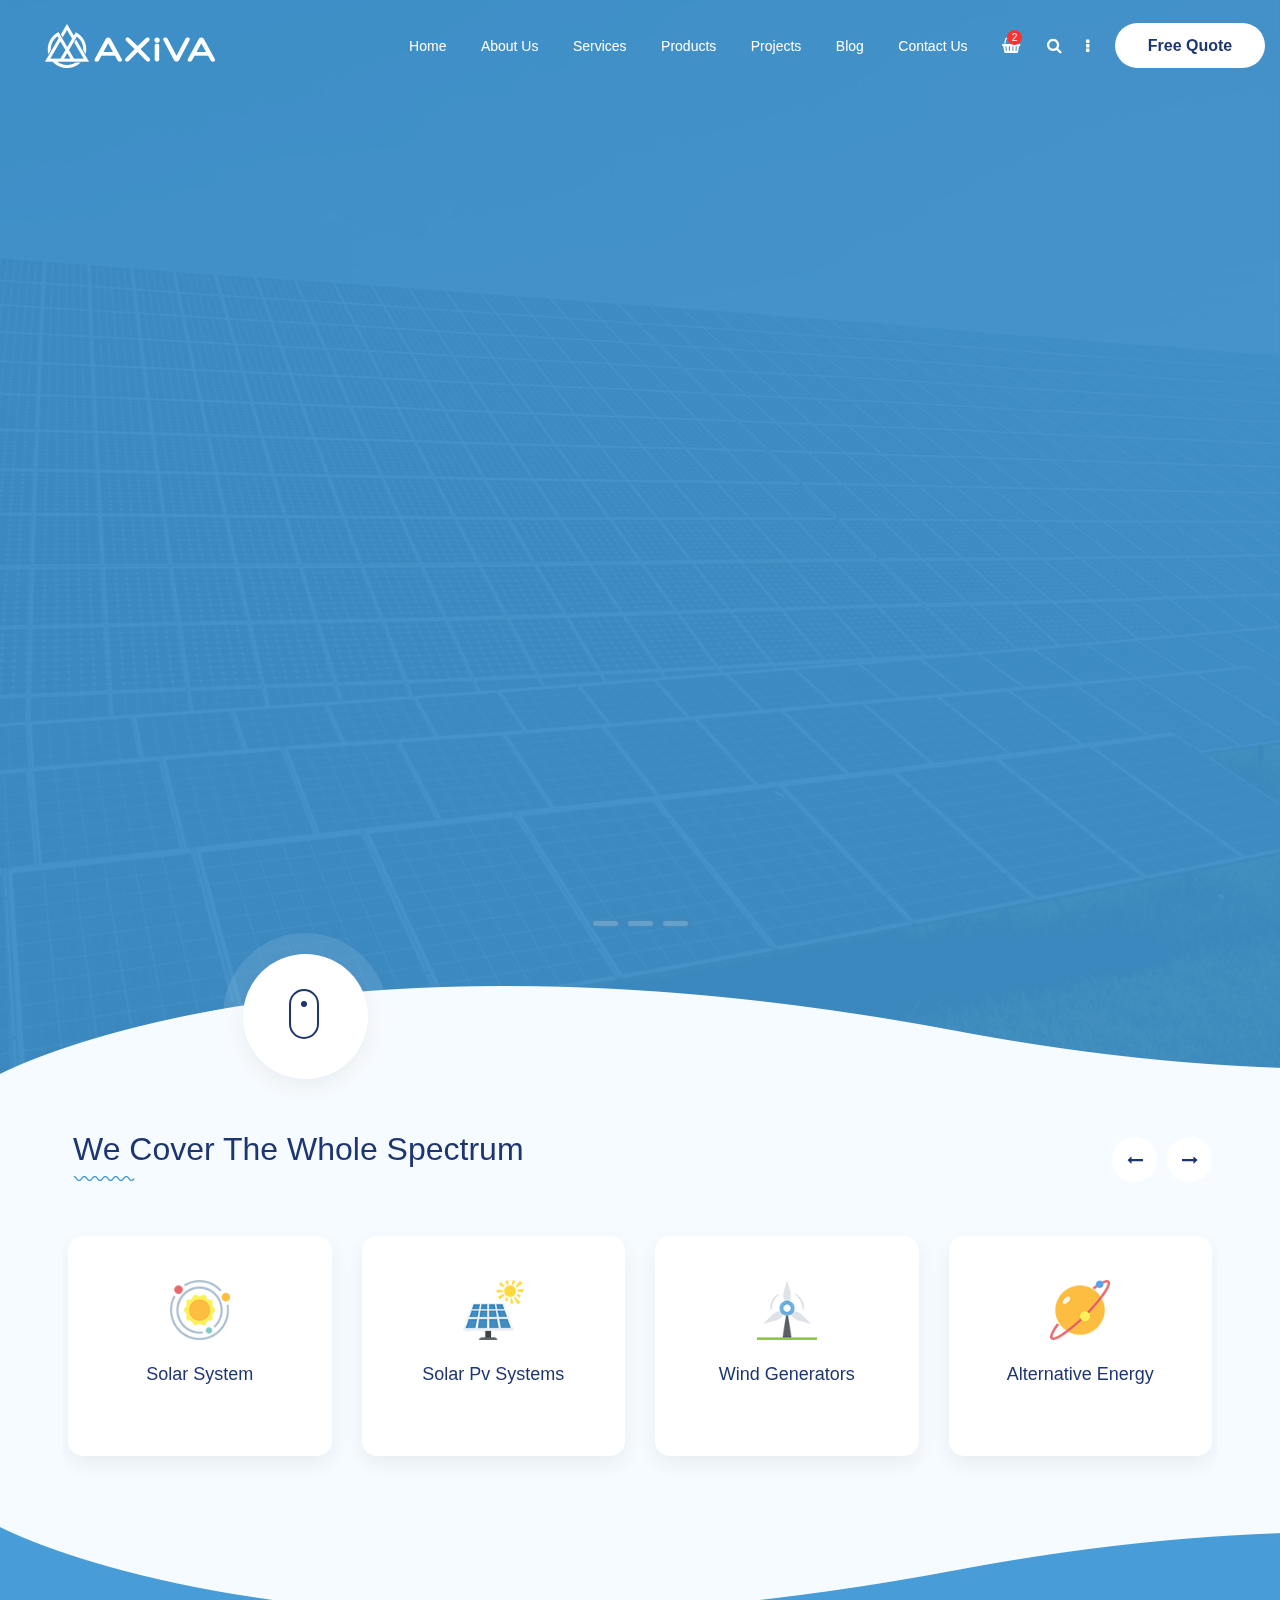
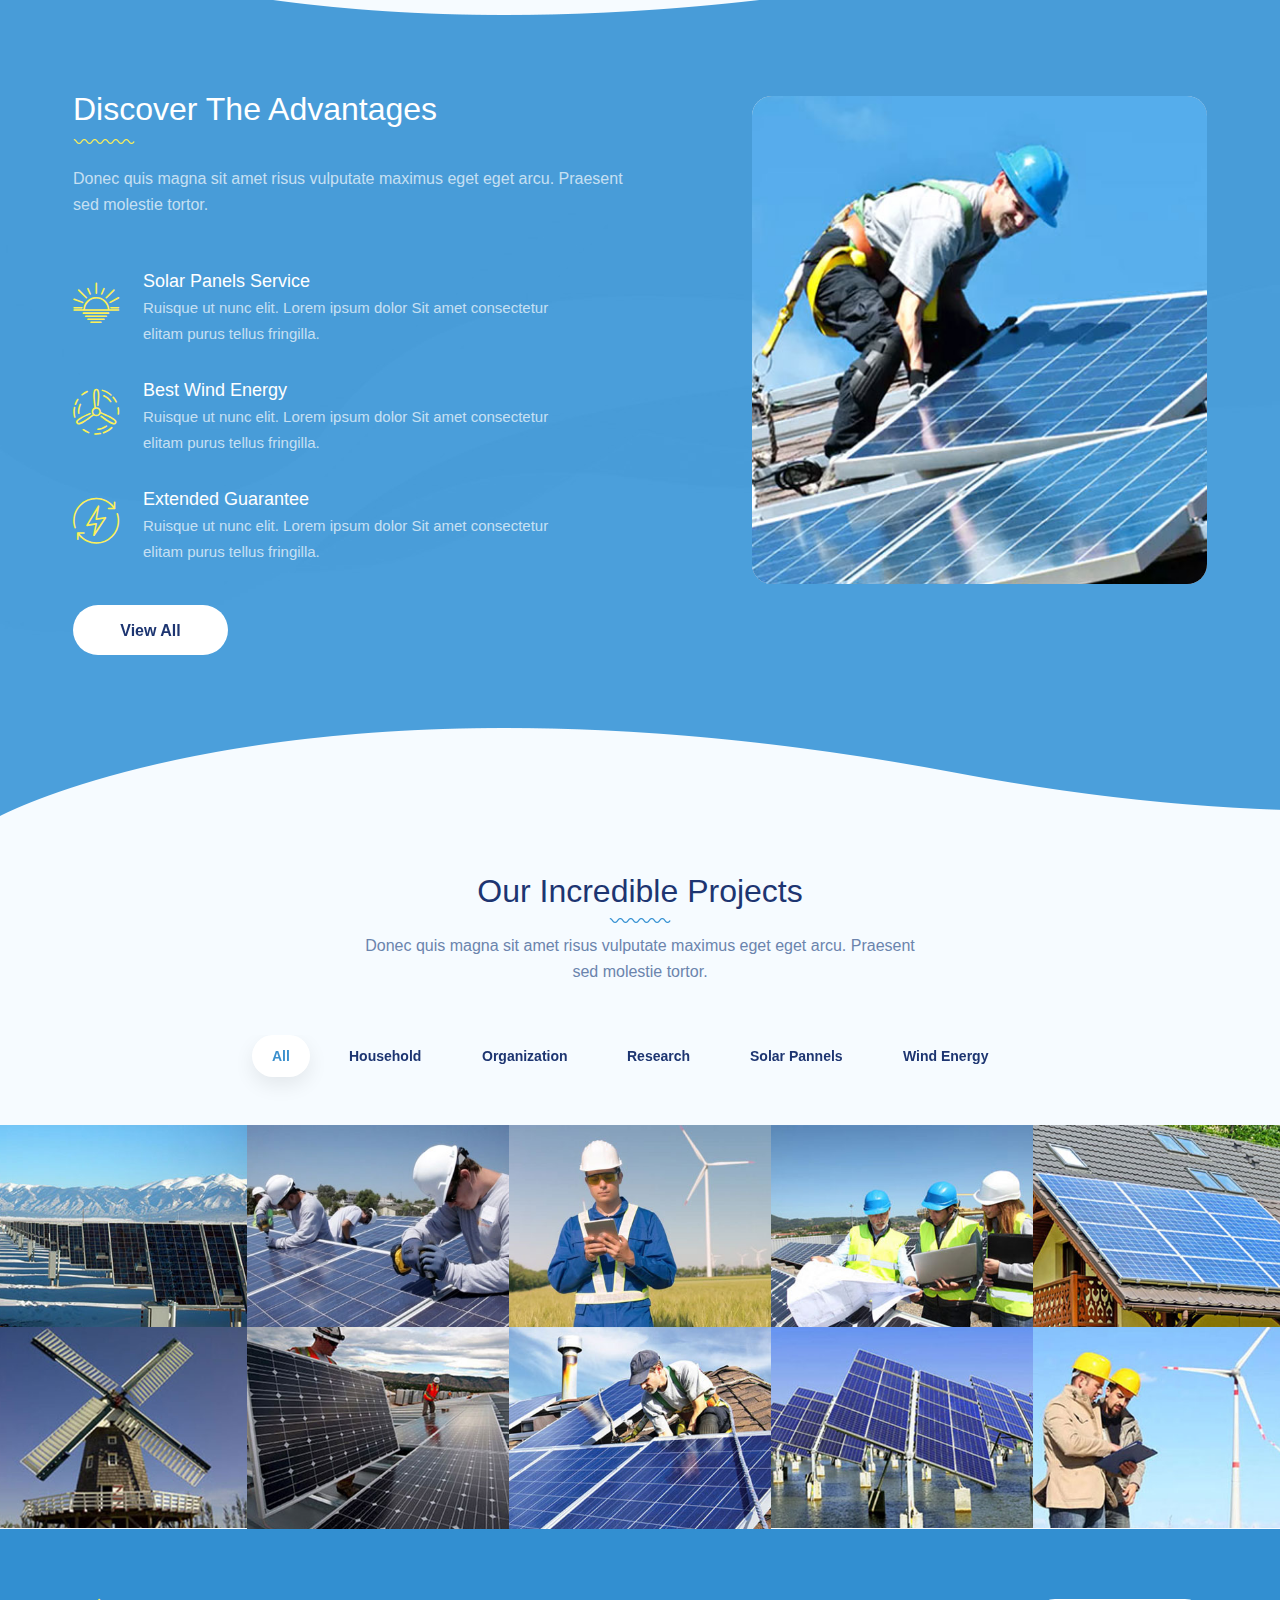
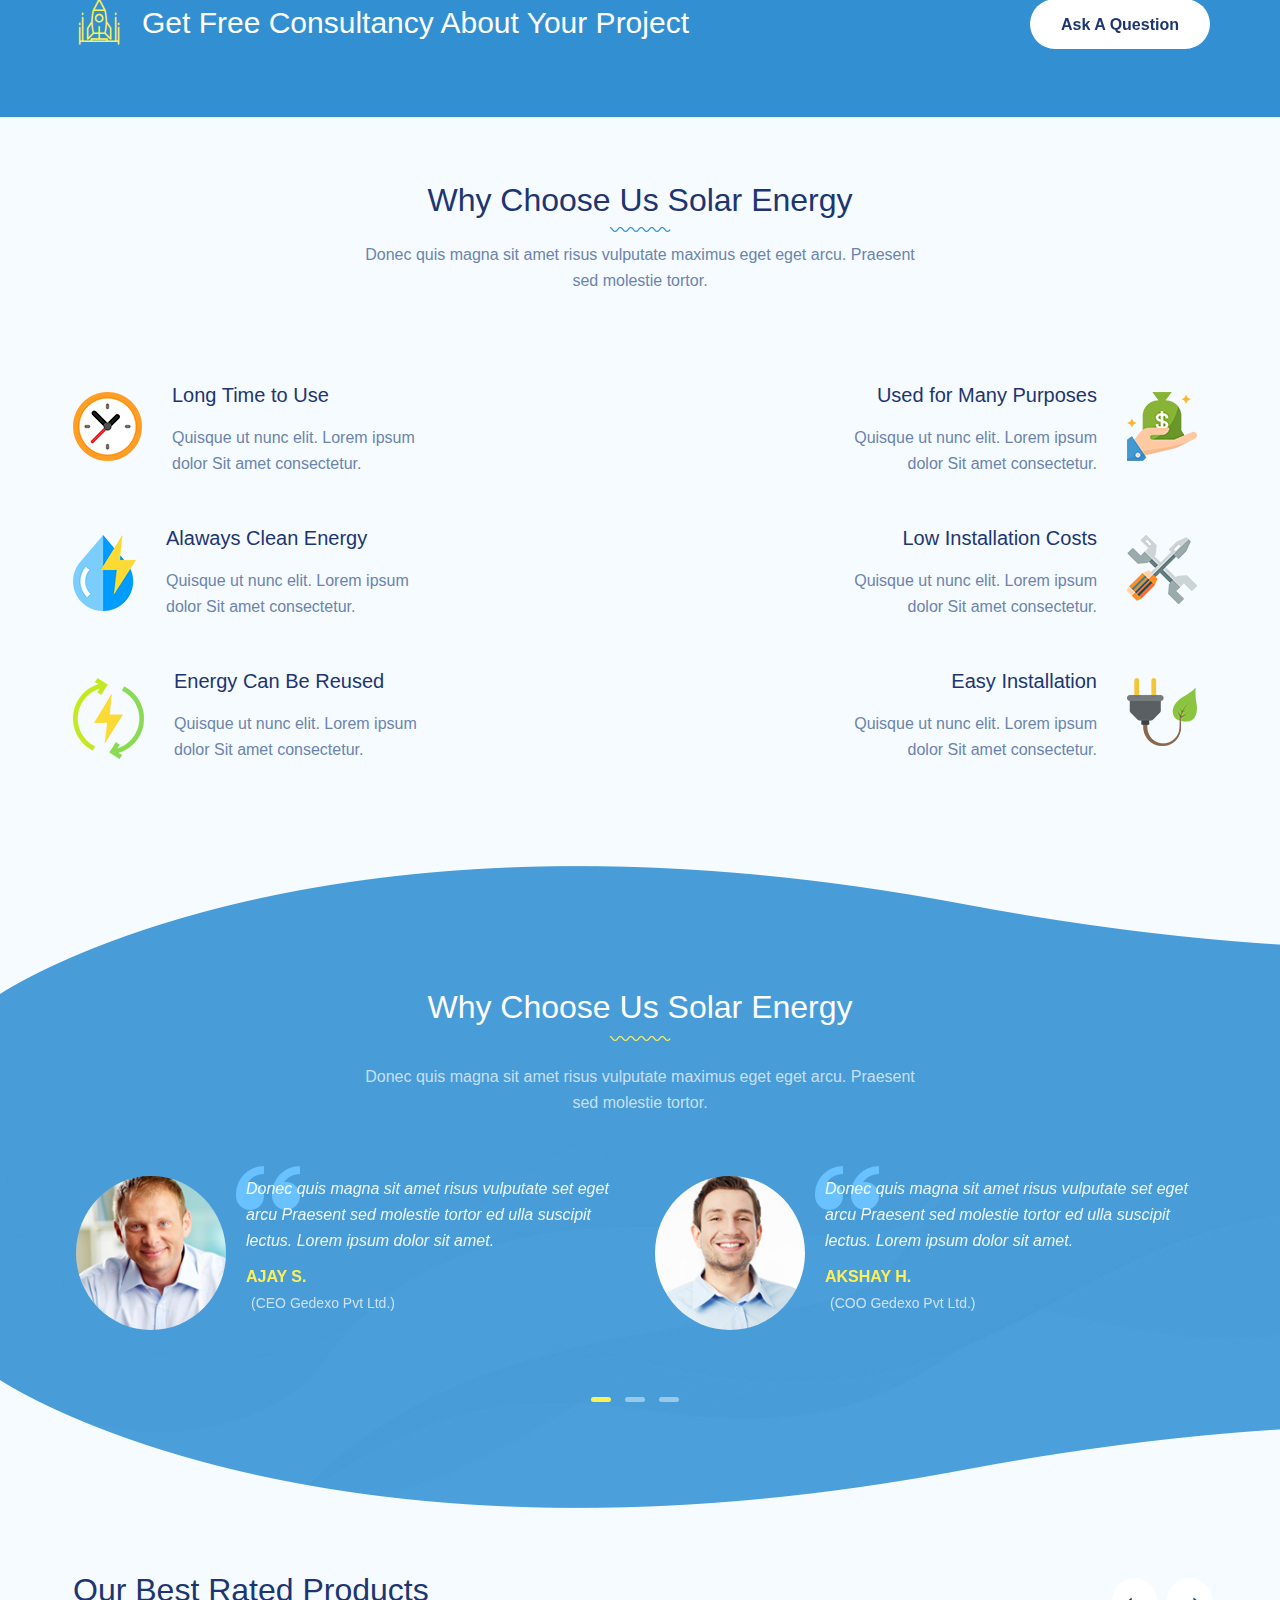
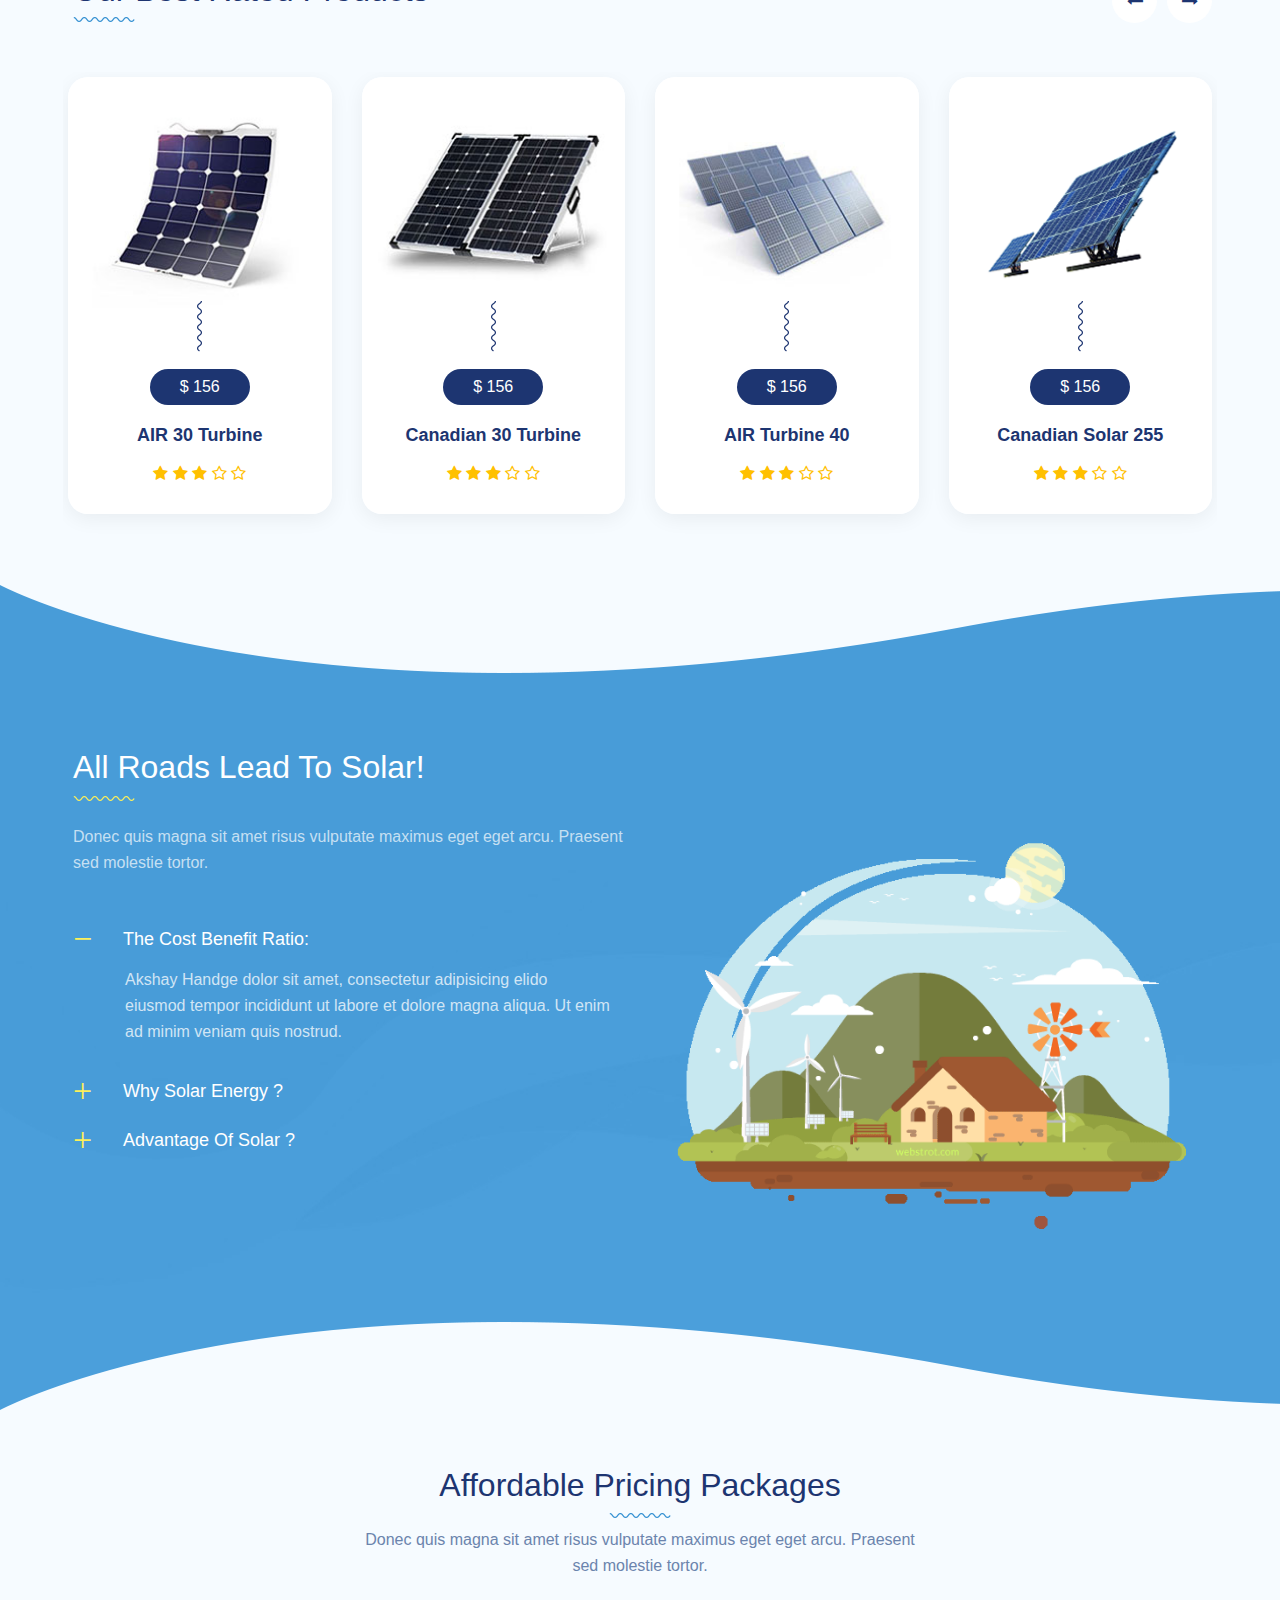
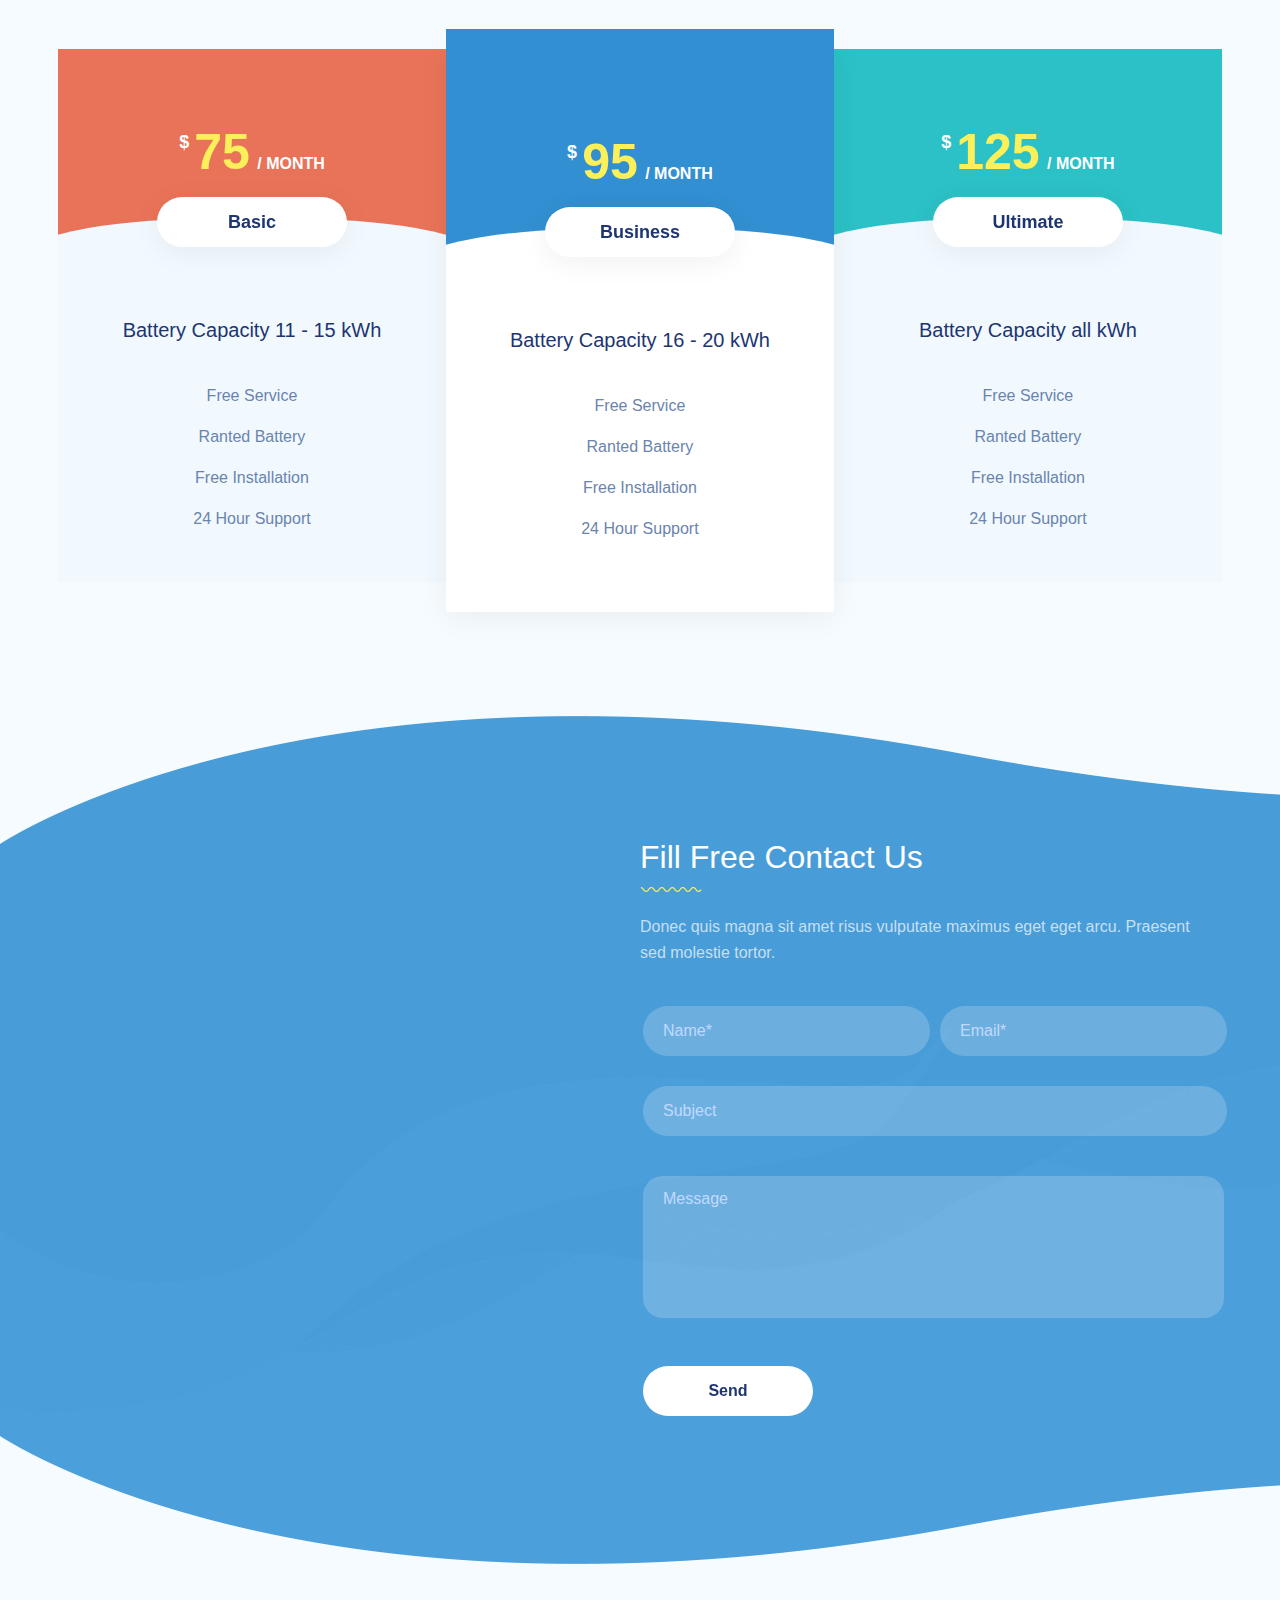
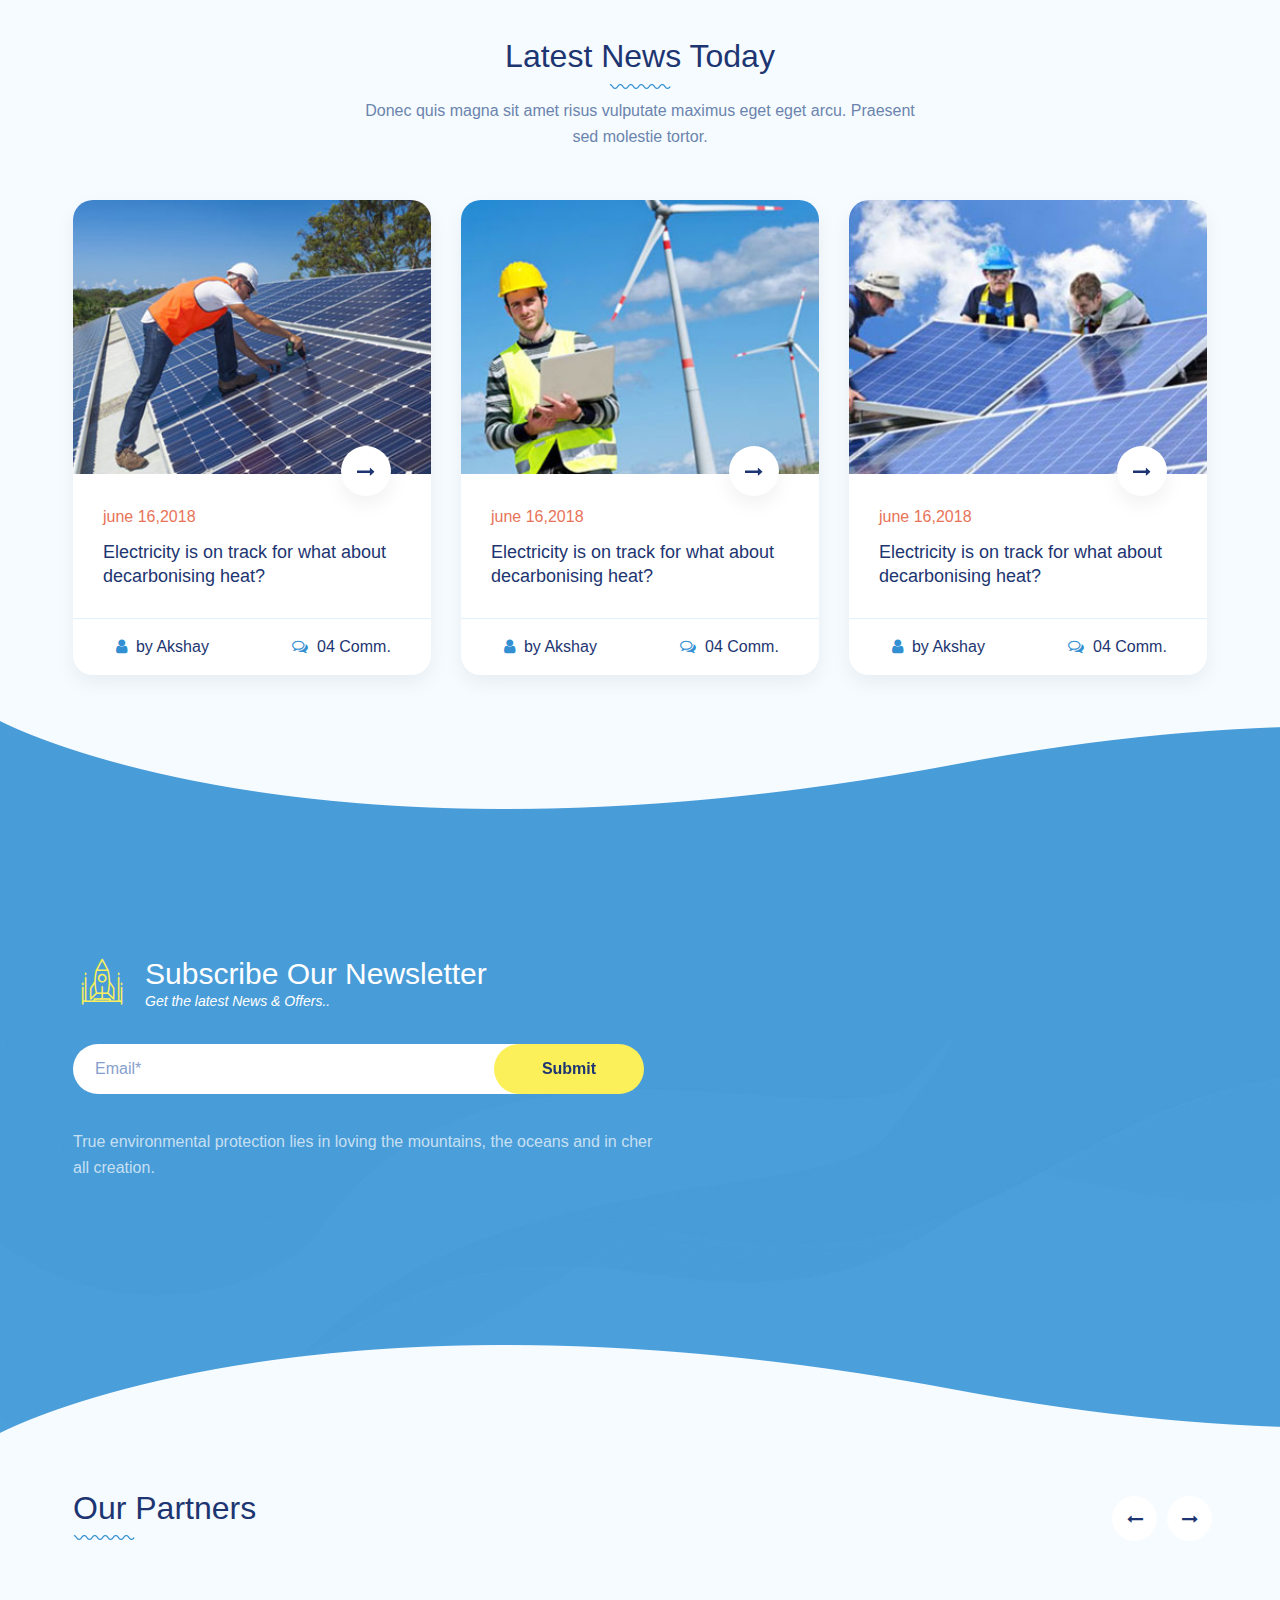
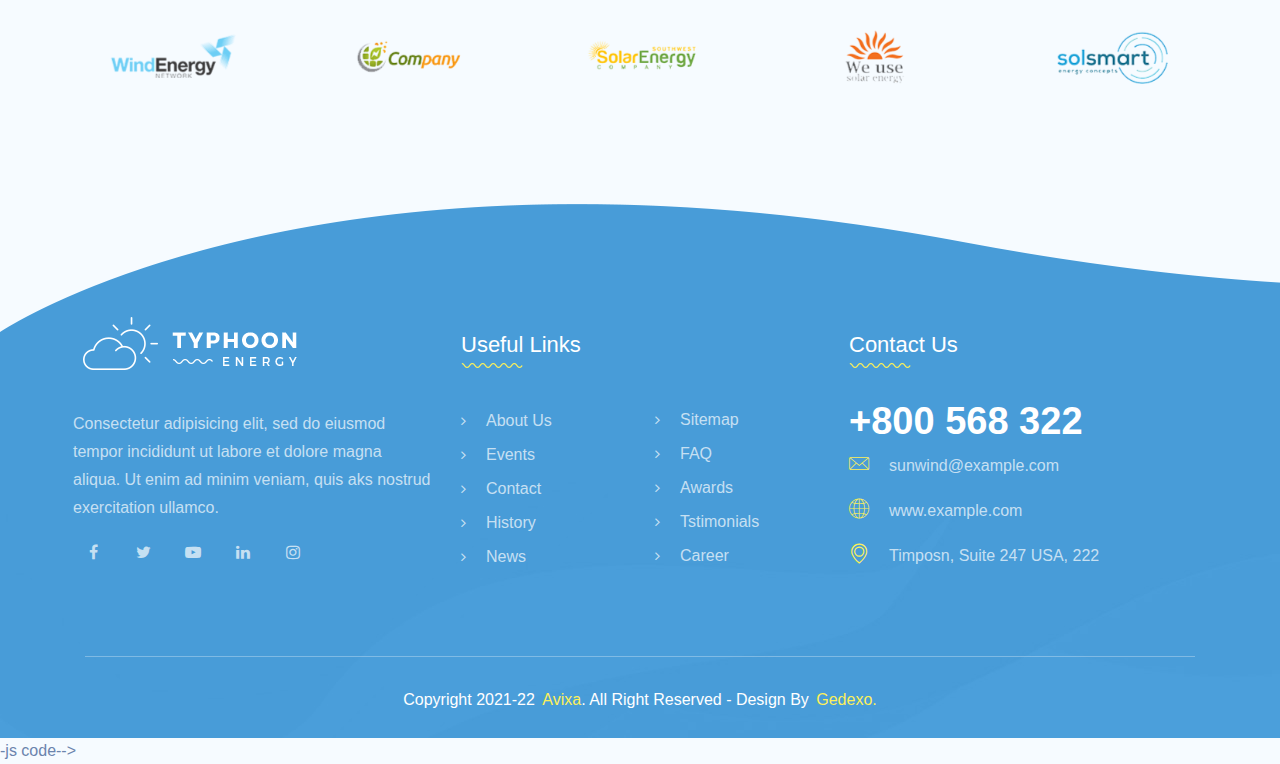
==== index.html @ aee015fb "first commit" ====
<!DOCTYPE html>

<html lang="zxx">

<meta http-equiv="content-type" content="text/html;charset=utf-8" />


<head>
    <meta charset="utf-8" />
    <title>Axiva</title>
    <meta content="width=device-width, initial-scale=1.0" name="viewport" />
    <meta name="description" content="smart pest" />
    <meta name="keywords" content="solar system /sun & wind" />
    <meta name="author" content="" />
    <meta name="MobileOptimized" content="320" />


    <link rel="stylesheet" type="text/css" href="css/animate.css">
    <link rel="stylesheet" type="text/css" href="css/materialize.min.css">
    <link rel="stylesheet" type="text/css" href="css/meanmenu.css" />
    <link rel="stylesheet" type="text/css" href="css/slicknav.min.css" />
    <link rel="stylesheet" type="text/css" href="css/font-awesome.min.css">
    <link rel="stylesheet" type="text/css" href="css/owl.carousel.css">
    <link rel="stylesheet" type="text/css" href="css/magnific-popup.css">
    <link rel="stylesheet" type="text/css" href="venobox/css/venobox.css" />
    <link rel="stylesheet" type="text/css" href="css/owl.theme.default.css">
    <link rel="stylesheet" type="text/css" href="css/flaticon.css">
    <link rel="stylesheet" type="text/css" href="css/fonts.css" />
    <link rel="stylesheet" type="text/css" href="css/bootstrap.min.css">
    <link rel="stylesheet" type="text/css" href="css/camera.css">
    <link rel="stylesheet" type="text/css" href="js/plugin/rs_slider/layers.css" />
    <link rel="stylesheet" type="text/css" href="js/plugin/rs_slider/navigation.css" />
    <link rel="stylesheet" type="text/css" href="js/plugin/rs_slider/settings.css" />
    <link rel="stylesheet" type="text/css" href="css/style.css" />
    <link rel="stylesheet" type="text/css" href="css/responsive.css" />
    <!-- favicon link-->
    <link rel="shortcut icon" type="image/icon" href="images/favicon.png" />
    <script src='https://ssl.google-analytics.com/ga.js'></script>
</head>

<body>
    <!-- preloader Start -->
    <div id="preloader">
        <div id="status">
            <img src="images/preloader.gif" id="preloader_image" alt="loader">
        </div>
    </div>
    <!--sw header wrapper start-->
    <div data-scroll='0' class="full_width">

        <div class="transparent-menu header-area hidden-menu-bar stick">

            <div class="container-fluid">

                <div class="bt_main_menu_wrapper">
                    <div class="main-menu-wrapper clear-fix">

                        <div class="logo float-left">
                            <a href="index.html"><img src="images/axiv.png" class="img-responsive" alt="logo"></a>
                        </div>

                    </div>

                    <div class="sc_navigation hidden-sm hidden-xs">
                        <nav id="primary-nav" class="dropdown nav_left_margin">
                            <ul class="dropdown menu navigation cart_dropdown_wrapper">
                                <li><a href="index.html" title="">Home</a></li>
                                <li><a href="about_us.html" title="">about us</a></li>
                                <li><a href="services.html" title="">services</a></li>
                                <li><a href="products.html" title="">products</a></li>
                                <li><a href="projects.html" title="">projects</a></li>
                                <li><a href="blogs.html" title="">blog</a></li>
                                <li><a href="contact_us.html" title="">Contact us</a></li>

                                <li class="caret_btn">
                                    <a href="#"><i class="fa fa-shopping-basket"></i><span>2</span></a>
                                    <ul>
                                        <li>
                                            <div class="cc_cart_wrapper1 menu-button">
                                                <div class="cc_cart_img_wrapper">
                                                    <img src="images/cart_1.png" alt="cart_img" />
                                                </div>
                                                <div class="cc_cart_cont_wrapper">
                                                    <h4><a href="#">put a title here</a></h4>
                                                    <p>1 <span> $145 </span> </p>
                                                    <h5><i class="fa fa-times"></i></h5>
                                                </div>
                                            </div>
                                        </li>
                                        <li>
                                            <div class="cc_cart_wrapper1 menu-button">
                                                <div class="cc_cart_img_wrapper">
                                                    <img src="images/cart_2.png" alt="cart_img" />
                                                </div>
                                                <div class="cc_cart_cont_wrapper">
                                                    <h4><a href="#">put a title here</a></h4>
                                                    <p>1 <span> $145 </span></p>
                                                    <h5><i class="fa fa-times"></i></h5>
                                                </div>
                                            </div>
                                        </li>
                                        <li>
                                            <div class="cc_cart_wrapper1 menu-button">
                                                <div class="cc_cart_img_wrapper">
                                                    <img src="images/cart_3.png" alt="cart_img" />
                                                </div>
                                                <div class="cc_cart_cont_wrapper">
                                                    <h4><a href="#">put a title here</a></h4>
                                                    <p>1 <span> $145 </span></p>
                                                    <h5><i class="fa fa-times"></i></h5>
                                                </div>
                                            </div>
                                            <div class="btm_cart_wrapper">
                                                <h5>$450.00</h5>
                                                <p>3 items</p>
                                            </div>
                                            <div class="cart_checkout_btn">

                                                <a href="#!" class="waves-effect waves-light waves-ripple">checkout</a>

                                            </div>
                                        </li>

                                    </ul>
                                </li>

                                <!-- Menu -->
                                <!--search -->
                            </ul>
                            <div class="header_right_main_wrapper">
                                <div class="search-wrapper">
                                    <div class="et_navbar_search_wrapper hidden-xs">
                                        <div class="et_search_bar" id="search_button">
                                            <a href="#"><i class="fa fa-search waves-effect waves-light"
                                                    aria-hidden="true"></i></a>
                                        </div>
                                        <div id="search_open" class="et_search_box">
                                            <input type="text" placeholder="Search text...">
                                            <a href="#"><i class="fa fa-search" aria-hidden="true"></i></a>
                                        </div>
                                    </div>
                                </div>
                                <div class="sw_icon_bar">
                                    <ul class="tc_login_btn_wrapper">
                                        <li class="dropdown tc_login_btn">
                                            <a class="dropdown-toggle hvr-float-shadow active waves-effect waves-light" data-toggle="dropdown" href="#"><i class="fa fa-ellipsis-v"></i></a>
                                            <ul class="dropdown-menu tc_menu_fixed_border">
                                                <li class="dropdown_hover"><a href="#">FAQ's</a></li>
                                                <li class="dropdown_hover"><a href="#">Track Order</a></li>
                                                <li class="dropdown_hover"><a href="#">Register</a></li>
                                                <li class="dropdown_hover"><a href="#">Login</a></li>
                                                <li class="dropdown_hover hidden-lg"><a href="#">Free Quote</a></li>
                                            </ul>
                                        </li>
                                    </ul>
                                </div>
                                <div class="header_btn">
                                    <ul>
                                        <li>
                                            <a href="#!" class="waves-effect waves-light waves-ripple">free quote</a>
                                        </li>
                                    </ul>
                                </div>
                            </div>

                        </nav>
                    </div>
                    <!-- /.main-menu-wrapper -->
                    <!-- mobile menu area start -->
                    <div class="mobile-menu-area visible-sm visible-xs">
                        <div class="container-fluid header_container">
                            <div class="row">

                                <div class="col-xs-12 cc_menu_top_margin">
                                    <!-- mobile menu start -->
                                    <div class="mobile-menu">
                                        <nav>
                                            <ul class="nav">
                                                <li><a href="index.html">Home</a>

                                                </li>
                                                <li><a href="about_us.html">about us</a>
                                                </li>
                                                <li><a href="services.html">services</a>
                                                </li>
                                                <li><a href="products">products</a></li>
                                                <li><a href="projects.html">projects</a></li>

                                                <li><a href="blogs.html" title="">blog</a></li>

                                                <li><a href="contact_us.html"> contact us</a> </li>
                                                <li class="caret_btn">
                                                    <a href="#"><i class="fa fa-shopping-basket"></i><span>2</span></a>
                                                    <ul>
                                                        <li>
                                                            <div class="cc_cart_wrapper1 menu-button">
                                                                <div class="cc_cart_img_wrapper">
                                                                    <img src="images/cart_1.png" alt="cart_img" />
                                                                </div>
                                                                <div class="cc_cart_cont_wrapper">
                                                                    <h4><a href="#">put a title here</a></h4>
                                                                    <p>1 <span> $145 </span> </p>
                                                                    <h5><i class="fa fa-times"></i></h5>
                                                                </div>
                                                            </div>
                                                        </li>
                                                        <li>
                                                            <div class="cc_cart_wrapper1 menu-button">
                                                                <div class="cc_cart_img_wrapper">
                                                                    <img src="images/cart_2.png" alt="cart_img" />
                                                                </div>
                                                                <div class="cc_cart_cont_wrapper">
                                                                    <h4><a href="#">put a title here</a></h4>
                                                                    <p>1 <span> $145 </span></p>
                                                                    <h5><i class="fa fa-times"></i></h5>
                                                                </div>
                                                            </div>
                                                        </li>
                                                        <li>
                                                            <div class="cc_cart_wrapper1 menu-button">
                                                                <div class="cc_cart_img_wrapper">
                                                                    <img src="images/cart_3.png" alt="cart_img" />
                                                                </div>
                                                                <div class="cc_cart_cont_wrapper">
                                                                    <h4><a href="#">put a title here</a></h4>
                                                                    <p>1 <span> $145 </span></p>
                                                                    <h5><i class="fa fa-times"></i></h5>
                                                                </div>
                                                            </div>
                                                            <div class="btm_cart_wrapper">
                                                                <h5>$450.00</h5>
                                                                <p>3 items</p>
                                                            </div>
                                                            <div class="cart_checkout_btn">

                                                                <a href="#!" class="waves-effect waves-light waves-ripple">checkout</a>

                                                            </div>
                                                        </li>

                                                    </ul>
                                                </li>

                                            </ul>
                                        </nav>
                                    </div>
                                    <!-- mobile menu end -->
                                </div>
                            </div>
                        </div>
                    </div>
                    <!-- mobile menu area end -->

                    <!-- /.main-menu-wrapper -->
                </div>
            </div>
        </div>

        <!--sw header wrapper end-->
        <!--sw slider wrapper start-->
        <div class="slider_main_wrapper">
            <div id="rev_slider_1050_1_wrapper" class="rev_slider_wrapper fullscreen-container" data-alias="webproduct-light" data-source="gallery" style="background-color:#000;padding:0px;">
                <!-- START REVOLUTION SLIDER 5.4.1 fullscreen mode -->
                <div id="rev_slider_1050_1" class="rev_slider fullscreenbanner" style="display:none;" data-version="5.4.1">
                    <ul>
                        <!-- SLIDE  -->
                        <li data-index="rs-2938" data-transition="slidevertical" data-slotamount="1" data-hideafterloop="0" data-hideslideonmobile="off" data-easein="default" data-easeout="default" data-masterspeed="1500" data-thumb="" data-rotate="0" data-fstransition="fade"
                            data-fsmasterspeed="1500" data-fsslotamount="7" data-saveperformance="off" data-title="Intro" data-param1="" data-param2="" data-param3="" data-param4="" data-param5="" data-param6="" data-param7="" data-param8="" data-param9=""
                            data-param10="" data-description="">
                            <!-- MAIN IMAGE -->
                            <img src="images/slider_bg.jpg" alt="" data-bgposition="center center" data-bgfit="cover" data-bgrepeat="no-repeat" class="rev-slidebg" data-no-retina>
                            <!-- LAYERS -->

                            <!-- LAYER NR. 2 -->
                            <div class="tp-caption   tp-resizeme sec_off_img hidden-xs" id="slide-2938-layer-2" data-x="['left','left','center','center']" data-hoffset="['728','465','570','60']" data-y="['top','top','top','bottom']" data-voffset="['70','0','0','0']" data-width="none"
                                data-height="none" data-whitespace="nowrap" data-type="image" data-responsive_offset="on" data-frames='[{"from":"z:0;rX:0deg;rY:0;rZ:0;sX:1.5;sY:1.5;skX:0;skY:0;opacity:0;","mask":"x:0px;y:0px;s:inherit;e:inherit;","speed":1500,"to":"o:1;","delay":2350,"ease":"Power3.easeOut"},{"delay":"wait","speed":1500,"to":"opacity:0;","ease":"Power4.easeIn"}]'
                                data-textAlign="['left','left','left','left']" data-paddingtop="[0,0,0,0]" data-paddingright="[0,0,0,0]" data-paddingbottom="[0,0,0,0]" data-paddingleft="[0,0,0,0]" data-margintop="[0,-150,-100,-100]" data-marginright="[0,0,0,0]"
                                data-marginbottom="[0,0,0,0]" data-marginleft="[0,0,0,0]" style="z-index:6;border-width:0px;"><img src="images/vi.gif" alt="" data-ww="['653px','653px','330px','230px']" data-hh="['908px','908px','906px','944px']" data-no-retina> </div>

                            <!-- LAYER NR. 7 -->
                            <div class="tp-caption WebProduct-Title   tp-resizeme sec_off_heading_background" id="slide-2938-layer-3" data-x="['left','left','center','center']" data-hoffset="['105','90','0','0']" data-y="['middle','middle','top','top']" data-voffset="['-50','-180','130','200']"
                                data-fontsize="['60','60','40','30']" data-lineheight="['75','75','75','60']" data-width="100%" data-height="none" data-whitespace="nowrap" data-type="text" data-responsive_offset="on" data-frames='[{"from":"x:-50px;opacity:0;","speed":1000,"to":"o:1;","delay":1000,"ease":"Power2.easeOut"},{"delay":"wait","speed":1500,"to":"opacity:0;","ease":"Power4.easeIn"}]'
                                data-textAlign="['left','left','center','center']" data-paddingtop="[0,0,0,0]" data-paddingright="[0,0,0,0]" data-paddingbottom="[0,0,0,0]" data-paddingleft="[0,0,0,0]" style="z-index: 11; white-space: nowrap;text-transform:capitalize; color:#ffffff; font-weight:400; font-family: 'Montserrat', sans-serif; letter-spacing:1px;">
                                Wide Range of
                                <br> Solar & Wind
                                <br> Solutions
                            </div>

                            <!-- LAYER NR. 10 -->
                            <div class="tp-caption rev-btn rev-btn waves-effect waves-light waves-ripple slider_btn_boxshdw" id="slide-2938-layer-5" data-x="['left','left','center','center']" data-hoffset="['105','90','0','0']" data-y="['middle','middle','top','top']" data-voffset="['150','20','400','420']"
                                data-width="none" data-height="none" data-whitespace="nowrap" data-type="button" data-actions='[{"event":"click","action":"jumptoslide","slide":"rs-2939","delay":""}]' data-responsive_offset="on" data-responsive="off" data-frames='[{"from":"x:-50px;opacity:0;","speed":1000,"to":"o:1;","delay":1750,"ease":"Power2.easeOut"},{"delay":"wait","speed":1500,"to":"opacity:0;","ease":"Power4.easeIn"},{"frame":"hover","speed":"300","ease":"Linear.easeNone","to":"o:1;rX:0;rY:0;rZ:0;z:0;","style":"c:#1d3571;bg:#fff;bw:2px 2px 2px 2px;"}]'
                                data-textAlign="['center','center','center','center']" data-paddingtop="[0,0,0,0]" data-paddingright="[25,25,25,25]" data-paddingbottom="[0,0,0,0]" data-paddingleft="[25,25,25,25]" style="z-index: 1000; white-space: nowrap; font-size: 16px;font-weight: 600; color: #1d3571;font-family: 'Montserrat', sans-serif;background-color:#fff;display:inline-block; border-radius:100px;text-align:center;">
                                <a href="#">Read More </a>
                            </div>

                            <!-- LAYER NR. 14 -->
                            <div class="tp-caption tp-shape tp-shapewrapper " id="slide-67-layer-1" data-x="['center','center','center','center']" data-hoffset="['0','0','0','0']" data-y="['middle','middle','middle','middle']" data-voffset="['0','0','0','0']" data-width="full" data-height="full"
                                data-whitespace="nowrap" data-type="shape" data-basealign="slide" data-responsive_offset="off" data-responsive="off" data-frames='[{"delay":10,"speed":500,"frame":"0","from":"opacity:0;","to":"o:1;","ease":"Power4.easeOut"},{"delay":"wait","speed":500,"frame":"999","to":"opacity:0;","ease":"Power4.easeOut"}]'
                                data-textAlign="['inherit','inherit','inherit','inherit']" data-paddingtop="[0,0,0,0]" data-paddingright="[0,0,0,0]" data-paddingbottom="[0,0,0,0]" data-paddingleft="[0,0,0,0]" style="z-index: 1;background-color:rgba(65, 151, 211, 0.9);">
                            </div>

                            <!-- LAYER NR. 10 -->
                        </li>
                        <!-- SLIDE  -->
                        <li data-index="rs-2939" data-transition="slidevertical" data-slotamount="1" data-hideafterloop="0" data-hideslideonmobile="off" data-easein="default" data-easeout="default" data-masterspeed="1500" data-thumb="" data-rotate="0" data-saveperformance="off"
                            data-title="Examples" data-param1="" data-param2="" data-param3="" data-param4="" data-param5="" data-param6="" data-param7="" data-param8="" data-param9="" data-param10="" data-description="">
                            <!-- MAIN IMAGE -->
                            <img src="images/slider_bg_1.jpg" alt="" data-bgposition="center center" data-bgfit="cover" data-bgrepeat="no-repeat" class="rev-slidebg" data-no-retina>
                            <!-- LAYERS -->

                            <!-- LAYER NR. 2 -->
                            <div class="tp-caption   tp-resizeme sec_off_img hidden-xs" id="slide-2938-layer-7" data-x="['left','left','center','center']" data-hoffset="['728','465','570','60']" data-y="['top','top','top','bottom']" data-voffset="['70','0','0','0']" data-width="none"
                                data-height="none" data-whitespace="nowrap" data-type="image" data-responsive_offset="on" data-frames='[{"from":"z:0;rX:0deg;rY:0;rZ:0;sX:1.5;sY:1.5;skX:0;skY:0;opacity:0;","mask":"x:0px;y:0px;s:inherit;e:inherit;","speed":1500,"to":"o:1;","delay":2350,"ease":"Power3.easeOut"},{"delay":"wait","speed":1500,"to":"opacity:0;","ease":"Power4.easeIn"}]'
                                data-textAlign="['left','left','left','left']" data-paddingtop="[0,0,0,0]" data-paddingright="[0,0,0,0]" data-paddingbottom="[0,0,0,0]" data-paddingleft="[0,0,0,0]" data-margintop="[0,-150,-100,-100]" data-marginright="[0,0,0,0]"
                                data-marginbottom="[0,0,0,0]" data-marginleft="[0,0,0,0]" style="z-index:6;border-width:0px;"><img src="images/vi_1.gif" alt="" data-ww="['653px','653px','330px','230px']" data-hh="['908px','908px','906px','944px']" data-no-retina> </div>

                            <!-- LAYER NR. 7 -->
                            <div class="tp-caption WebProduct-Title   tp-resizeme sec_off_heading_background" id="slide-2938-layer-8" data-x="['left','left','center','center']" data-hoffset="['105','90','0','0']" data-y="['middle','middle','top','top']" data-voffset="['-50','-180','130','200']"
                                data-fontsize="['60','60','40','30']" data-lineheight="['75','75','75','60']" data-width="100%" data-height="none" data-whitespace="nowrap" data-type="text" data-responsive_offset="on" data-frames='[{"from":"x:-50px;opacity:0;","speed":1000,"to":"o:1;","delay":1000,"ease":"Power2.easeOut"},{"delay":"wait","speed":1500,"to":"opacity:0;","ease":"Power4.easeIn"}]'
                                data-textAlign="['left','left','center','center']" data-paddingtop="[0,0,0,0]" data-paddingright="[0,0,0,0]" data-paddingbottom="[0,0,0,0]" data-paddingleft="[0,0,0,0]" style="z-index: 11; white-space: nowrap;text-transform:capitalize; color:#ffffff; font-weight:400; font-family: 'Montserrat', sans-serif; letter-spacing:1px;">
                                Wide Range of
                                <br> Solar & Wind
                                <br> Solutions
                            </div>

                            <!-- LAYER NR. 10 -->
                            <div class="tp-caption rev-btn rev-btn waves-effect waves-light waves-ripple slider_btn_boxshdw" id="slide-2938-layer-10" data-x="['left','left','center','center']" data-hoffset="['105','90','0','0']" data-y="['middle','middle','top','top']" data-voffset="['150','20','400','420']"
                                data-width="none" data-height="none" data-whitespace="nowrap" data-type="button" data-actions='[{"event":"click","action":"jumptoslide","slide":"rs-2939","delay":""}]' data-responsive_offset="on" data-responsive="off" data-frames='[{"from":"x:-50px;opacity:0;","speed":1000,"to":"o:1;","delay":1750,"ease":"Power2.easeOut"},{"delay":"wait","speed":1500,"to":"opacity:0;","ease":"Power4.easeIn"},{"frame":"hover","speed":"300","ease":"Linear.easeNone","to":"o:1;rX:0;rY:0;rZ:0;z:0;","style":"c:#1d3571;bg:#fff;bw:2px 2px 2px 2px;"}]'
                                data-textAlign="['center','center','center','center']" data-paddingtop="[0,0,0,0]" data-paddingright="[25,25,25,25]" data-paddingbottom="[0,0,0,0]" data-paddingleft="[25,25,25,25]" style="z-index: 1000; white-space: nowrap; font-size: 16px;font-weight: 600; color: #1d3571;font-family: 'Montserrat', sans-serif;background-color:#fff;display:inline-block; border-radius:100px;text-align:center;">
                                <a href="#">Read More </a>
                            </div>
                            <!-- LAYER NR. 14 -->
                            <div class="tp-caption tp-shape tp-shapewrapper " id="slide-67-layer-2" data-x="['center','center','center','center']" data-hoffset="['0','0','0','0']" data-y="['middle','middle','middle','middle']" data-voffset="['0','0','0','0']" data-width="full" data-height="full"
                                data-whitespace="nowrap" data-type="shape" data-basealign="slide" data-responsive_offset="off" data-responsive="off" data-frames='[{"delay":10,"speed":500,"frame":"0","from":"opacity:0;","to":"o:1;","ease":"Power4.easeOut"},{"delay":"wait","speed":500,"frame":"999","to":"opacity:0;","ease":"Power4.easeOut"}]'
                                data-textAlign="['inherit','inherit','inherit','inherit']" data-paddingtop="[0,0,0,0]" data-paddingright="[0,0,0,0]" data-paddingbottom="[0,0,0,0]" data-paddingleft="[0,0,0,0]" style="z-index: 1;background-color:rgba(65, 151, 211, 0.9);">
                            </div>

                            <!-- LAYER NR. 10 -->

                        </li>
                        <!-- SLIDE  -->
                        <li data-index="rs-2940" data-transition="slidevertical" data-slotamount="1" data-hideafterloop="0" data-hideslideonmobile="off" data-easein="default" data-easeout="default" data-masterspeed="1500" data-thumb="" data-rotate="0" data-saveperformance="off"
                            data-title="Easy to Use" data-param1="" data-param2="" data-param3="" data-param4="" data-param5="" data-param6="" data-param7="" data-param8="" data-param9="" data-param10="" data-description="">
                            <!-- MAIN IMAGE -->
                            <img src="images/slider_bg_2.jpg" alt="" data-bgposition="center center" data-bgfit="cover" data-bgrepeat="no-repeat" class="rev-slidebg" data-no-retina>
                            <!-- LAYERS -->

                            <!-- LAYER NR. 2 -->
                            <div class="tp-caption   tp-resizeme sec_off_img hidden-xs" id="slide-2938-layer-12" data-x="['left','left','center','center']" data-hoffset="['728','465','570','60']" data-y="['top','top','top','bottom']" data-voffset="['70','0','0','0']" data-width="none"
                                data-height="none" data-whitespace="nowrap" data-type="image" data-responsive_offset="on" data-frames='[{"from":"z:0;rX:0deg;rY:0;rZ:0;sX:1.5;sY:1.5;skX:0;skY:0;opacity:0;","mask":"x:0px;y:0px;s:inherit;e:inherit;","speed":1500,"to":"o:1;","delay":2350,"ease":"Power3.easeOut"},{"delay":"wait","speed":1500,"to":"opacity:0;","ease":"Power4.easeIn"}]'
                                data-textAlign="['left','left','left','left']" data-paddingtop="[0,0,0,0]" data-paddingright="[0,0,0,0]" data-paddingbottom="[0,0,0,0]" data-paddingleft="[0,0,0,0]" data-margintop="[0,-150,-100,-100]" data-marginright="[0,0,0,0]"
                                data-marginbottom="[0,0,0,0]" data-marginleft="[0,0,0,0]" style="z-index:6;border-width:0px;"><img src="images/leads.gif" alt="" data-ww="['653px','653px','330px','230px']" data-hh="['908px','908px','906px','944px']" data-no-retina> </div>

                            <!-- LAYER NR. 7 -->
                            <div class="tp-caption WebProduct-Title   tp-resizeme sec_off_heading_background" id="slide-2938-layer-13" data-x="['left','left','center','center']" data-hoffset="['105','90','0','0']" data-y="['middle','middle','top','top']" data-voffset="['-50','-180','130','200']"
                                data-fontsize="['60','60','40','30']" data-lineheight="['75','75','75','60']" data-width="100%" data-height="none" data-whitespace="nowrap" data-type="text" data-responsive_offset="on" data-frames='[{"from":"x:-50px;opacity:0;","speed":1000,"to":"o:1;","delay":1000,"ease":"Power2.easeOut"},{"delay":"wait","speed":1500,"to":"opacity:0;","ease":"Power4.easeIn"}]'
                                data-textAlign="['left','left','center','center']" data-paddingtop="[0,0,0,0]" data-paddingright="[0,0,0,0]" data-paddingbottom="[0,0,0,0]" data-paddingleft="[0,0,0,0]" style="z-index: 11; white-space: nowrap;text-transform:capitalize; color:#ffffff; font-weight:400; font-family: 'Montserrat', sans-serif; letter-spacing:1px;">
                                Wide Range of
                                <br> Solar & Wind
                                <br> Solutions
                            </div>

                            <!-- LAYER NR. 10 -->
                            <div class="tp-caption rev-btn rev-btn waves-effect waves-light waves-ripple slider_btn_boxshdw" id="slide-2938-layer-15" data-x="['left','left','center','center']" data-hoffset="['105','90','0','0']" data-y="['middle','middle','top','top']" data-voffset="['150','20','400','420']"
                                data-width="none" data-height="none" data-whitespace="nowrap" data-type="button" data-actions='[{"event":"click","action":"jumptoslide","slide":"rs-2939","delay":""}]' data-responsive_offset="on" data-responsive="off" data-frames='[{"from":"x:-50px;opacity:0;","speed":1000,"to":"o:1;","delay":1750,"ease":"Power2.easeOut"},{"delay":"wait","speed":1500,"to":"opacity:0;","ease":"Power4.easeIn"},{"frame":"hover","speed":"300","ease":"Linear.easeNone","to":"o:1;rX:0;rY:0;rZ:0;z:0;","style":"c:#1d3571;bg:#fff;bw:2px 2px 2px 2px;"}]'
                                data-textAlign="['center','center','center','center']" data-paddingtop="[0,0,0,0]" data-paddingright="[25,25,25,25]" data-paddingbottom="[0,0,0,0]" data-paddingleft="[25,25,25,25]" style="z-index: 1000; white-space: nowrap; font-size: 16px;font-weight: 600; color: #1d3571;font-family: 'Montserrat', sans-serif;background-color:#fff;display:inline-block; border-radius:100px;text-align:center;">
                                <a href="#">Read More </a>
                            </div>
                            <!-- LAYER NR. 14 -->
                            <div class="tp-caption tp-shape tp-shapewrapper " id="slide-67-layer-3" data-x="['center','center','center','center']" data-hoffset="['0','0','0','0']" data-y="['middle','middle','middle','middle']" data-voffset="['0','0','0','0']" data-width="full" data-height="full"
                                data-whitespace="nowrap" data-type="shape" data-basealign="slide" data-responsive_offset="off" data-responsive="off" data-frames='[{"delay":10,"speed":500,"frame":"0","from":"opacity:0;","to":"o:1;","ease":"Power4.easeOut"},{"delay":"wait","speed":500,"frame":"999","to":"opacity:0;","ease":"Power4.easeOut"}]'
                                data-textAlign="['inherit','inherit','inherit','inherit']" data-paddingtop="[0,0,0,0]" data-paddingright="[0,0,0,0]" data-paddingbottom="[0,0,0,0]" data-paddingleft="[0,0,0,0]" style="z-index: 1;background-color:rgba(65, 151, 211, 0.9);">
                            </div>

                            <!-- LAYER NR. 10 -->
                        </li>
                        <!-- SLIDE  -->
                    </ul>
                    <div class="tp-bannertimer tp-bottom" style="visibility: hidden !important;"></div>
                </div>
            </div>
            <div class="sw_spectrum_wrapper_shape">
                <div id="section10" class="section1_bottom_scroll">
                    <div class="circle"><a href="1.html"><span></span></a></div>
                </div>
                <div class="sw_banner_top_shap_img_wrapper">
                    <img src="images/image.png" alt="shape">
                </div>
            </div>
        </div>
    </div>
    <!-- sw slider section end-->
    <!-- sw spectrum section start-->
    <div data-scroll='1' class="full_width">
        <div class="sw_spectrum_wrapper">
            <div class="container">
                <div class="row">
                    <div class="col-lg-12 col-md-12 col-xs-12 col-sm-12">
                        <div class="sw_left_heading_wraper">
                            <h1>We Cover the Whole Spectrum</h1>
                            <img src="images/heading_line.png" alt="title">
                        </div>
                    </div>

                    <!-- slider start -->
                    <div class="col-lg-12 col-md-12 col-xs-12 col-sm-12 sw_spectrm_padding">
                        <div class="spectrum_slider_wrapper">
                            <div class="owl-carousel owl-theme">
                                <div class="item">
                                    <div class="spectrum_slider_cntnt">
                                        <div class="spectrum_slider_shadow">
                                            <img src="images/spec_1.png" alt="title" class="img-responsive">
                                            <h2><a href="#">solar system</a></h2>
                                        </div>
                                    </div>
                                </div>
                                <div class="item">
                                    <div class="spectrum_slider_cntnt">
                                        <div class="spectrum_slider_shadow">
                                            <img src="images/spec_2.png" alt="title">
                                            <h2><a href="#">solar pv systems</a></h2>
                                        </div>
                                    </div>
                                </div>
                                <div class="item">
                                    <div class="spectrum_slider_cntnt">
                                        <div class="spectrum_slider_shadow">
                                            <img src="images/spec_3.png" alt="title" class="img-responsive">
                                            <h2><a href="#">Wind Generators</a></h2>
                                        </div>
                                    </div>
                                </div>
                                <div class="item">
                                    <div class="spectrum_slider_cntnt">
                                        <div class="spectrum_slider_shadow">
                                            <img src="images/spec_4.png" alt="title" class="img-responsive">
                                            <h2><a href="#">Alternative Energy</a></h2>
                                        </div>
                                    </div>
                                </div>
                                <div class="item">
                                    <div class="spectrum_slider_cntnt">
                                        <div class="spectrum_slider_shadow">
                                            <img src="images/spec_2.png" alt="title" class="img-responsive">
                                            <h2><a href="#">Wind Generators</a></h2>
                                        </div>
                                    </div>
                                </div>
                            </div>
                        </div>
                    </div>
                </div>
            </div>
        </div>
    </div>
    <!--sw spectrum wrapper end-->
    <!--sw discover wrapper start-->
    <div class="sw_discver_wrapper">
        <div class="discover_overlay"></div>
        <div class="sw_banner_bottom_shap_img_wrapper">
            <img src="images/image11.png" alt="shape">
        </div>
        <div class="container">
            <div class="row">
                <div class="col-md-6 col-lg-6 col-sm-12 col-xs-12">
                    <div class="sw_disc_txt_wrapper">

                        <div class="sw_left_heading_wraper sw_dark_heading_wraper">
                            <h1>Discover the Advantages</h1>
                            <img src="images/hd_line_dark.png" alt="title">
                            <p>Donec quis magna sit amet risus vulputate maximus eget eget arcu. Praesent sed molestie tortor. </p>
                        </div>
                        <div class="sw_desc_btm_txt">
                            <div class="sw_disc_image">
                                <i class="flaticon-sun"></i>
                            </div>
                            <div class="sw_disc_head_text">
                                <h5><a href="#">Solar Panels Service</a></h5>
                                <p>Ruisque ut nunc elit. Lorem ipsum dolor Sit amet consectetur
                                    <br> elitam purus tellus fringilla.
                                </p>
                            </div>
                        </div>
                        <div class="sw_desc_btm_txt">
                            <div class="sw_disc_image">
                                <i class="flaticon-wind-turbine"></i>
                            </div>
                            <div class="sw_disc_head_text">
                                <h5><a href="#">Best Wind Energy</a></h5>
                                <p>Ruisque ut nunc elit. Lorem ipsum dolor Sit amet consectetur
                                    <br> elitam purus tellus fringilla.
                                </p>
                            </div>
                        </div>
                        <div class="sw_desc_btm_txt">
                            <div class="sw_disc_image">
                                <i class="flaticon-power"></i>
                            </div>
                            <div class="sw_disc_head_text">
                                <h5><a href="#">Extended Guarantee</a></h5>
                                <p>Ruisque ut nunc elit. Lorem ipsum dolor Sit amet consectetur
                                    <br> elitam purus tellus fringilla.
                                </p>
                            </div>
                        </div>
                        <div class="disc_btn">
                            <ul>
                                <li>
                                    <a href="#!" class="waves-effect waves-light waves-ripple">view all</a>
                                </li>
                            </ul>

                        </div>

                    </div>
                </div>
                <div class="col-md-5 col-md-offset-1 col-lg-5 col-lg-offset-1 col-sm-12 col-xs-12 clm_img">
                    <div class="sw_right_img_wrapper">
                        <div class="sw_disc_img_overlay"></div>
                        <img src="images/disc_lft_bg.jpg" alt="About" class="img-responsive sw_right_img_div">

                        <div class="sw_disc_img_btm">
                            <img src="images/disc_lft.jpg" alt="About" class="img-responsive">
                        </div>
                    </div>
                </div>
            </div>
        </div>
        <div class="sw_banner_bottom_shap_img_wrapper">
            <img src="images/image.png" alt="shape">
        </div>
    </div>
    <!-- sw discover section end-->
    <!-- sw project section start-->
    <div class="sw_project_wrapper">
        <div class="container">
            <div class="row">
                <div class="col-lg-6 col-md-12 col-xs-12 col-sm-12 col-lg-offset-3">
                    <div class="sw_left_heading_wraper sw_center_heading_wrapper">
                        <h1>Our Incredible Projects</h1>
                        <img src="images/heading_line.png" alt="title">
                        <p>Donec quis magna sit amet risus vulputate maximus eget eget arcu. Praesent sed molestie tortor. </p>
                    </div>
                </div>
            </div>
        </div>
        <div class="gallery-area">

            <div class="row">
                <div id="gallery">
                    <div class="col-lg-12 col-md-12 col-sm-12 col-xs-12">
                        <div class="filter filter-demo portfolio-nav galery_2_wraper my_slide_filter">
                            <ul>
                                <li class="button galery_hover_div is-checked waves-effect waves-light waves-ripple" data-filter="*">
                                    all
                                </li>
                                <li class="button galery_hover_div waves-effect waves-light waves-ripple" data-filter=".branding">
                                    household
                                </li>

                                <li class="button galery_hover_div waves-effect waves-light waves-ripple" data-filter=".ux">
                                    organization</li>
                                <li class="button galery_hover_div waves-effect waves-light waves-ripple" data-filter=".rresentation">
                                    research</li>

                                <li class="button galery_hover_div waves-effect waves-light waves-ripple" data-filter=".web">
                                    solar pannels</li>

                                <li class="button galery_hover_div waves-effect waves-light waves-ripple" data-filter=".photoshop">
                                    wind energy</li>
                            </ul>
                        </div>
                    </div>

                    <div class="grid galler_2_btm_section">

                        <div class="grid-item rresentation branding * pd_2">
                            <div class="gallery-list img-effect zoom-slow">
                                <div class="sp_img_box_overlay"></div>
                                <div class="over">

                                    <img src="images/pj_1.jpg" alt="" class="img-responsive" />

                                    <div class="tab_img_overlay">
                                        <a href="images/pj_1.jpg" class="venobox info" data-title="PROJECT TITTLE" data-gall="gall12">
                                            <i class="fa fa-arrows-alt"></i> </a>
                                        <h1>project title here</h1>
                                        <p>(solar pannels)</p>

                                    </div>

                                </div>
                            </div>
                        </div>

                        <div class="grid-item ux * photoshop pd_2">
                            <div class="gallery-list img-effect zoom-slow">
                                <div class="sp_img_box_overlay"></div>
                                <div class="over">

                                    <img src="images/pj_2.jpg" alt="" class="img-responsive" />
                                    <div class="tab_img_overlay">

                                        <a href="images/pj_2.jpg" class="venobox info" data-title="PROJECT TITTLE" data-gall="gall12">
                                            <i class="fa fa-arrows-alt"></i> </a>
                                        <h1>project title here</h1>
                                        <p>(solar pannels)</p>
                                    </div>

                                </div>
                            </div>
                        </div>

                        <div class="grid-item ux branding photoshop pd_2">
                            <div class="gallery-list img-effect zoom-slow">
                                <div class="sp_img_box_overlay"></div>
                                <div class="over">

                                    <img src="images/pj_3.jpg" alt="" class="img-responsive" />
                                    <div class="tab_img_overlay">

                                        <a href="images/pj_3.jpg" class="venobox info" data-title="PROJECT TITTLE" data-gall="gall12">
                                            <i class="fa fa-arrows-alt"></i> </a>
                                        <h1>project title here</h1>
                                        <p>(solar pannels)</p>
                                    </div>

                                </div>
                            </div>
                        </div>

                        <div class="grid-item rresentation web branding * pd_2">
                            <div class="gallery-list img-effect zoom-slow">
                                <div class="sp_img_box_overlay"></div>
                                <div class="over">

                                    <img src="images/pj_4.jpg" alt="" class="img-responsive" />
                                    <div class="tab_img_overlay">

                                        <a href="images/pj_4.jpg" class="venobox info" data-title="PROJECT TITTLE" data-gall="gall12">
                                            <i class="fa fa-arrows-alt"></i> </a>
                                        <h1>project title here</h1>
                                        <p>(solar pannels)</p>
                                    </div>

                                </div>
                            </div>
                        </div>
                        <div class="grid-item rresentation web * pd_2">
                            <div class="gallery-list img-effect zoom-slow">
                                <div class="sp_img_box_overlay"></div>
                                <div class="over">

                                    <img src="images/pj_11.jpg" alt="" class="img-responsive" />
                                    <div class="tab_img_overlay">

                                        <a href="images/pj_11.jpg" class="venobox info" data-title="PROJECT TITTLE" data-gall="gall12">
                                            <i class="fa fa-arrows-alt"></i> </a>
                                        <h1>project title here</h1>
                                        <p>(solar pannels)</p>
                                    </div>

                                </div>
                            </div>
                        </div>
                        <div class="grid-item rresentation web branding * pd_2">
                            <div class="gallery-list img-effect zoom-slow">
                                <div class="sp_img_box_overlay"></div>
                                <div class="over">

                                    <img src="images/pj_12.jpg" alt="" class="img-responsive" />
                                    <div class="tab_img_overlay">

                                        <a href="images/pj_12.jpg" class="venobox info" data-title="PROJECT TITTLE" data-gall="gall12">
                                            <i class="fa fa-arrows-alt"></i> </a>
                                        <h1>project title here</h1>
                                        <p>(solar pannels)</p>
                                    </div>

                                </div>
                            </div>
                        </div>
                        <div class="grid-item rresentation photoshop branding pd_2">
                            <div class="gallery-list img-effect zoom-slow">
                                <div class="sp_img_box_overlay"></div>
                                <div class="over ">

                                    <img src="images/pj_5.jpg" alt="" class="img-responsive" />
                                    <div class="tab_img_overlay">

                                        <a href="images/pj_5.jpg" class="venobox info" data-title="PROJECT TITTLE" data-gall="gall12">
                                            <i class="fa fa-arrows-alt"></i> </a>
                                        <h1>project title here</h1>
                                        <p>(solar pannels)</p>
                                    </div>

                                </div>
                            </div>

                        </div>
                        <div class="grid-item web branding pd_2">
                            <div class="gallery-list img-effect zoom-slow">
                                <div class="sp_img_box_overlay"></div>
                                <div class="over">

                                    <img src="images/pj_6.jpg" alt="" class="img-responsive" />
                                    <div class="tab_img_overlay">

                                        <a href="images/pj_6.jpg" class="venobox info" data-title="PROJECT TITTLE" data-gall="gall12">
                                            <i class="fa fa-arrows-alt"></i> </a>
                                        <h1>project title here</h1>
                                        <p>(solar pannels)</p>
                                    </div>

                                </div>
                            </div>

                        </div>
                        <div class="grid-item web rresentation pd_2">
                            <div class="gallery-list img-effect zoom-slow">
                                <div class="sp_img_box_overlay"></div>
                                <div class="over">

                                    <img src="images/pj_7.jpg" alt="" class="img-responsive" />
                                    <div class="tab_img_overlay">

                                        <a href="images/pj_7.jpg" class="venobox info" data-title="PROJECT TITTLE" data-gall="gall12">
                                            <i class="fa fa-arrows-alt"></i> </a>
                                        <h1>project title here</h1>
                                        <p>(solar pannels)</p>
                                    </div>

                                </div>
                            </div>

                        </div>
                        <div class="grid-item web photoshop pd_2">
                            <div class="gallery-list img-effect zoom-slow">
                                <div class="sp_img_box_overlay"></div>
                                <div class="over">

                                    <img src="images/pj_8.jpg" alt="" class="img-responsive" />
                                    <div class="tab_img_overlay">

                                        <a href="images/pj_8.jpg" class="venobox info" data-title="PROJECT TITTLE" data-gall="gall12">
                                            <i class="fa fa-arrows-alt"></i> </a>
                                        <h1>project title here</h1>
                                        <p>(solar pannels)</p>
                                    </div>

                                </div>
                            </div>

                        </div>

                    </div>

                </div>
            </div>

        </div>
    </div>
    <!-- sw project section end-->
    <!--sw newsletter wrapper start-->
    <div class="sw_news_letter_wrapper">
        <div class="container">
            <div class="sw_nl_heading_wrapper">
                <i class="flaticon-rocket"></i>
                <h2>Get Free Consultancy About Your Project</h2>

            </div>

            <div class="sw_nl_form_wrapper">

                <div class="disc_btn ltr_btn">
                    <ul>
                        <li>
                            <a href="#!" class="waves-effect waves-light waves-ripple">ask a question</a>
                        </li>
                    </ul>

                </div>
            </div>
        </div>

    </div>
    <!--sw newsletter wrapper end-->
    <!-- sw choose service wrapper start-->
    <div class="sw_chose_service_wrapper">
        <div class="container">
            <div class="row">
                <div class="col-lg-6 col-md-12 col-xs-12 col-sm-12 col-lg-offset-3">
                    <div class="sw_left_heading_wraper sw_center_heading_wrapper">
                        <h1>Why Choose Us solar Energy</h1>
                        <img src="images/heading_line.png" alt="title">
                        <p>Donec quis magna sit amet risus vulputate maximus eget eget arcu. Praesent sed molestie tortor. </p>
                    </div>
                </div>
                <div class="col-lg-4 col-md-4 col-xs-12 col-sm-12">
                    <div class="chose_text_wrapper_left">
                        <div class="chose_icon_wrapper_list">

                            <div class="chose_icon_img_list">
                                <img src="images/ser_img_1.png" alt="title">
                            </div>

                            <div class="chose_icon_content_left">
                                <h4><a href="#">Long Time to Use</a></h4>
                                <p>Quisque ut nunc elit. Lorem ipsum dolor Sit amet consectetur.</p>
                            </div>

                        </div>
                        <div class="chose_icon_wrapper_list">

                            <div class="chose_icon_img_list">
                                <img src="images/ser_img_2.png" alt="title">
                            </div>

                            <div class="chose_icon_content_left">
                                <h4><a href="#">Alaways Clean Energy</a></h4>
                                <p>Quisque ut nunc elit. Lorem ipsum dolor Sit amet consectetur.</p>
                            </div>

                        </div>
                        <div class="chose_icon_wrapper_list">

                            <div class="chose_icon_img_list">
                                <img src="images/ser_img_6.png" alt="title">
                            </div>

                            <div class="chose_icon_content_left">
                                <h4><a href="#">Energy Can Be Reused</a></h4>
                                <p>Quisque ut nunc elit. Lorem ipsum dolor Sit amet consectetur.</p>
                            </div>

                        </div>
                    </div>
                </div>
                <div class="col-lg-4 col-md-4 col-xs-12 hidden-sm hidden-xs wow  bounceIn animated" data-wow-duration="1.3s" style="visibility: visible; animation-duration: 1.3s; animation-name: bounceIn;">
                    <div class="section2_img_wrapper">
                        <img class="img-responsive" src="images/cs_service.png" alt="img">
                    </div>
                </div>
                <div class="col-lg-4 col-md-4 col-xs-12 col-sm-12 hidden-sm hidden-xs">
                    <div class="chose_text_wrapper_right">
                        <div class="chose_icon_wrapper_list">
                            <div class="icon_content_right">
                                <h4><a href="#">Used for Many Purposes</a></h4>
                                <p>Quisque ut nunc elit. Lorem ipsum dolor Sit amet consectetur.</p>
                            </div>

                            <div class="chose_icon_img_list">
                                <img src="images/ser_img_3.png" alt="title">
                            </div>

                        </div>
                        <div class="chose_icon_wrapper_list">

                            <div class="icon_content_right">
                                <h4><a href="#">Low Installation Costs</a></h4>
                                <p>Quisque ut nunc elit. Lorem ipsum dolor Sit amet consectetur.</p>
                            </div>

                            <div class="chose_icon_img_list">
                                <img src="images/ser_img_4.png" alt="title">
                            </div>

                        </div>
                        <div class="chose_icon_wrapper_list">

                            <div class="icon_content_right">
                                <h4><a href="#">Easy Installation</a></h4>
                                <p>Quisque ut nunc elit. Lorem ipsum dolor Sit amet consectetur.</p>
                            </div>

                            <div class="chose_icon_img_list">
                                <img src="images/ser_img_5.png" alt="title">

                            </div>
                        </div>
                    </div>
                </div>
                <div class="col-lg-4 col-md-4 col-xs-12 col-sm-12 visible-sm visible-xs">
                    <div class="chose_text_wrapper_right">
                        <div class="chose_icon_wrapper_list">
                            <div class="chose_icon_img_list">
                                <img src="images/ser_img_3.png" alt="title">
                            </div>
                            <div class="icon_content_right">
                                <h4><a href="#">Used for Many Purposes</a></h4>
                                <p>Quisque ut nunc elit. Lorem ipsum dolor Sit amet consectetur.</p>
                            </div>
                        </div>
                        <div class="chose_icon_wrapper_list">

                            <div class="chose_icon_img_list">
                                <img src="images/ser_img_4.png" alt="title">
                            </div>

                            <div class="icon_content_right">
                                <h4><a href="#">Low Installation Costs</a></h4>
                                <p>Quisque ut nunc elit. Lorem ipsum dolor Sit amet consectetur.</p>
                            </div>
                        </div>
                        <div class="chose_icon_wrapper_list">
                            <div class="chose_icon_img_list">
                                <img src="images/ser_img_5.png" alt="title">

                            </div>
                            <div class="icon_content_right">
                                <h4><a href="#">Easy Installation</a></h4>
                                <p>Quisque ut nunc elit. Lorem ipsum dolor Sit amet consectetur.</p>
                            </div>
                        </div>
                    </div>
                </div>
                <div class="col-xs-12 col-sm-12 visible-sm visible-xs">
                    <div class="section2_img_wrapper wow  bounceIn animated" data-wow-duration="1.3s" style="visibility: visible; animation-duration: 1.3s; animation-name: bounceIn;">
                        <img class="img-responsive" src="images/cs_service.png" alt="img">
                    </div>
                </div>
            </div>
        </div>
    </div>
    <!-- sw choose service wrapper end-->
    <!--sw testimonial wrapper start-->
    <div class="sw_testimonial_wrapper">
        <div class="discover_overlay"></div>
        <div class="sw_banner_bottom_shap_img_wrapper">
            <img src="images/shape.png" alt="shape">
        </div>
        <div class="container">
            <div class="row">
                <div class="col-lg-6 col-md-12 col-xs-12 col-sm-12 col-lg-offset-3">
                    <div class="sw_left_heading_wraper sw_dark_heading_wraper dark_heading_center">
                        <h1>Why Choose Us solar Energy</h1>
                        <img src="images/hd_line_dark.png" alt="title">
                        <p>Donec quis magna sit amet risus vulputate maximus eget eget arcu. Praesent sed molestie tortor. </p>
                    </div>
                </div>
                <div class="col-lg-12 col-md-12 col-sm-12 col-xs-12">
                    <div class="sw_testimonials_slider">
                        <div class="owl-carousel owl-theme">
                            <div class="item">
                                <div class="row">
                                    <div class="col-lg-6 col-md-6 col-sm-6 col-xs-12">
                                        <div class="sw_testimonials_slider_box">
                                            <img src="images/testi_2.png" alt="Testimonial">
                                            <div class="sw_testimonials_slider_box_text">
                                                <p>Donec quis magna sit amet risus vulputate set eget arcu Praesent sed molestie tortor ed ulla suscipit lectus. Lorem ipsum dolor sit amet.
                                                </p>
                                                <h4>Ajay S.</h4>
                                                <h6>(CEO Gedexo Pvt Ltd.)</h6>
                                            </div>
                                        </div>
                                    </div>
                                    <div class="col-lg-6 col-md-6 col-sm-6 col-xs-12 hidden-xs">
                                        <div class="sw_testimonials_slider_box">
                                            <img src="images/testi_1.png" alt="Testimonial">
                                            <div class="sw_testimonials_slider_box_text">
                                                <p>Donec quis magna sit amet risus vulputate set eget arcu Praesent sed molestie tortor ed ulla suscipit lectus. Lorem ipsum dolor sit amet.
                                                </p>
                                                <h4>Akshay H.</h4>
                                                <h6>(COO Gedexo Pvt Ltd.)</h6>
                                            </div>
                                        </div>
                                    </div>
                                </div>
                            </div>
                            <div class="item">
                                <div class="row">
                                    <div class="col-lg-6 col-md-6 col-sm-6 col-xs-12 hidden-xs">
                                        <div class="sw_testimonials_slider_box">
                                            <img src="images/testi_2.png" alt="Testimonial">
                                            <div class="sw_testimonials_slider_box_text">
                                                <p>Donec quis magna sit amet risus vulputate set eget arcu Praesent sed molestie tortor ed ulla suscipit lectus. Lorem ipsum dolor sit amet.
                                                </p>
                                                <h4>Ajay S.</h4>
                                                <h6>(CEO Gedexo Pvt Ltd.)</h6>
                                            </div>
                                        </div>
                                    </div>
                                    <div class="col-lg-6 col-md-6 col-sm-6 col-xs-12">
                                        <div class="sw_testimonials_slider_box">
                                            <img src="images/testi_1.png" alt="Testimonial">
                                            <div class="sw_testimonials_slider_box_text">
                                                <p>Donec quis magna sit amet risus vulputate set eget arcu Praesent sed molestie tortor ed ulla suscipit lectus. Lorem ipsum dolor sit amet.
                                                </p>
                                                <h4>Akshay H.</h4>
                                                <h6>(COO Gedexo Pvt Ltd.)</h6>
                                            </div>
                                        </div>
                                    </div>
                                </div>
                            </div>
                            <div class="item">
                                <div class="row">
                                    <div class="col-lg-6 col-md-6 col-sm-6 col-xs-12  hidden-xs">
                                        <div class="sw_testimonials_slider_box">
                                            <img src="images/testi_2.png" alt="Testimonial">
                                            <div class="sw_testimonials_slider_box_text">
                                                <p>Donec quis magna sit amet risus vulputate set eget arcu Praesent sed molestie tortor ed ulla suscipit lectus. Lorem ipsum dolor sit amet.
                                                </p>
                                                <h4>Ajay S.</h4>
                                                <h6>(CEO Gedexo Pvt Ltd.)</h6>
                                            </div>
                                        </div>
                                    </div>
                                    <div class="col-lg-6 col-md-6 col-sm-6 col-xs-12">
                                        <div class="sw_testimonials_slider_box">
                                            <img src="images/testi_1.png" alt="Testimonial">
                                            <div class="sw_testimonials_slider_box_text">
                                                <p>Donec quis magna sit amet risus vulputate set eget arcu Praesent sed molestie tortor ed ulla suscipit lectus. Lorem ipsum dolor sit amet.
                                                </p>
                                                <h4>Akshay H.</h4>
                                                <h6>(COO Gedexo Pvt Ltd.)</h6>
                                            </div>
                                        </div>
                                    </div>
                                </div>
                            </div>

                        </div>
                    </div>
                </div>
            </div>
        </div>
        <div class="sw_banner_bottom_shap_img_wrapper">
            <img src="images/shape_2.png" alt="shape">
        </div>
    </div>

    <!--sw testimonial wrapper end-->
    <!--sw best product wrapper start-->
    <div class="sw_best_product_wrapper">
        <div class="container">
            <div class="row">
                <div class="col-lg-12 col-md-12 col-xs-12 col-sm-12">
                    <div class="sw_left_heading_wraper">
                        <h1>Our Best Rated Products</h1>
                        <img src="images/heading_line.png" alt="title">
                    </div>
                </div>

                <!-- slider start -->
                <div class="col-lg-12 col-md-12 col-xs-12 col-sm-12 sw_spectrm_padding">
                    <div class="best_product_slider_wrapper">
                        <div class="owl-carousel owl-theme">
                            <div class="item">
                                <div class="sw_product_box_wrapper">
                                    <div class="sw_product_indx_img_wrapper">

                                        <img src="images/prdct_1.jpg" alt="shop_img" class="img-responsive" />
                                    </div>

                                    <div class="sw_product_indx_img_cont_wrapper">
                                        <div class="sw_pdct_img">
                                            <img src="images/line.png" alt="img" />
                                        </div>
                                        <h5>$ 156</h5>
                                        <h1><a href="#">AIR 30 Turbine</a></h1>

                                        <div class="cc_li_cont_wrapper">
                                            <i class="fa fa-star"></i>
                                            <i class="fa fa-star"></i>
                                            <i class="fa fa-star"></i>
                                            <i class="fa fa-star-o"></i>
                                            <i class="fa fa-star-o"></i>
                                        </div>
                                        <div class="cc_li_img_overlay">
                                            <div class="cc_li_img_text">
                                                <ul>
                                                    <li><a href="#"><i class="fa fa-shopping-cart"></i></a></li>
                                                    <li><a href="#"><i class="fa fa-heart"></i></a></li>

                                                    <li><a href="#"><i class="fa fa-expand"></i></a></li>
                                                </ul>
                                            </div>
                                        </div>
                                    </div>
                                </div>
                            </div>
                            <div class="item">
                                <div class="sw_product_box_wrapper">
                                    <div class="sw_product_indx_img_wrapper">

                                        <img src="images/prdct_2.jpg" alt="shop_img" class="img-responsive" />
                                    </div>

                                    <div class="sw_product_indx_img_cont_wrapper">
                                        <div class="sw_pdct_img">
                                            <img src="images/line.png" alt="img" />
                                        </div>
                                        <h5>$ 156</h5>
                                        <h1><a href="#">canadian 30 Turbine</a></h1>

                                        <div class="cc_li_cont_wrapper">
                                            <i class="fa fa-star"></i>
                                            <i class="fa fa-star"></i>
                                            <i class="fa fa-star"></i>
                                            <i class="fa fa-star-o"></i>
                                            <i class="fa fa-star-o"></i>
                                        </div>
                                        <div class="cc_li_img_overlay">
                                            <div class="cc_li_img_text">
                                                <ul>
                                                    <li><a href="#"><i class="fa fa-shopping-cart"></i></a></li>
                                                    <li><a href="#"><i class="fa fa-heart"></i></a></li>

                                                    <li><a href="#"><i class="fa fa-expand"></i></a></li>
                                                </ul>
                                            </div>
                                        </div>
                                    </div>
                                </div>
                            </div>
                            <div class="item">
                                <div class="sw_product_box_wrapper">
                                    <div class="sw_product_indx_img_wrapper">

                                        <img src="images/prdct_3.jpg" alt="shop_img" class="img-responsive" />
                                    </div>

                                    <div class="sw_product_indx_img_cont_wrapper">
                                        <div class="sw_pdct_img">
                                            <img src="images/line.png" alt="img" />
                                        </div>
                                        <h5>$ 156</h5>
                                        <h1><a href="#">AIR Turbine 40</a></h1>

                                        <div class="cc_li_cont_wrapper">
                                            <i class="fa fa-star"></i>
                                            <i class="fa fa-star"></i>
                                            <i class="fa fa-star"></i>
                                            <i class="fa fa-star-o"></i>
                                            <i class="fa fa-star-o"></i>
                                        </div>
                                        <div class="cc_li_img_overlay">
                                            <div class="cc_li_img_text">
                                                <ul>
                                                    <li><a href="#"><i class="fa fa-shopping-cart"></i></a></li>
                                                    <li><a href="#"><i class="fa fa-heart"></i></a></li>

                                                    <li><a href="#"><i class="fa fa-expand"></i></a></li>
                                                </ul>
                                            </div>
                                        </div>
                                    </div>
                                </div>
                            </div>
                            <div class="item">
                                <div class="sw_product_box_wrapper">
                                    <div class="sw_product_indx_img_wrapper">

                                        <img src="images/prdct_4.png" alt="shop_img" class="img-responsive" />
                                    </div>

                                    <div class="sw_product_indx_img_cont_wrapper">
                                        <div class="sw_pdct_img">
                                            <img src="images/line.png" alt="img" />
                                        </div>
                                        <h5>$ 156</h5>
                                        <h1><a href="#">Canadian Solar 255</a></h1>

                                        <div class="cc_li_cont_wrapper">
                                            <i class="fa fa-star"></i>
                                            <i class="fa fa-star"></i>
                                            <i class="fa fa-star"></i>
                                            <i class="fa fa-star-o"></i>
                                            <i class="fa fa-star-o"></i>
                                        </div>
                                        <div class="cc_li_img_overlay">
                                            <div class="cc_li_img_text">
                                                <ul>
                                                    <li><a href="#"><i class="fa fa-shopping-cart"></i></a></li>
                                                    <li><a href="#"><i class="fa fa-heart"></i></a></li>

                                                    <li><a href="#"><i class="fa fa-expand"></i></a></li>
                                                </ul>
                                            </div>
                                        </div>
                                    </div>
                                </div>
                            </div>
                            <div class="item">
                                <div class="sw_product_box_wrapper">
                                    <div class="sw_product_indx_img_wrapper">

                                        <img src="images/prdct_2.jpg" alt="shop_img" class="img-responsive" />
                                    </div>

                                    <div class="sw_product_indx_img_cont_wrapper">
                                        <div class="sw_pdct_img">
                                            <img src="images/line.png" alt="img" />
                                        </div>
                                        <h5>$ 156</h5>
                                        <h1><a href="#">SolarWorld 280</a></h1>

                                        <div class="cc_li_cont_wrapper">
                                            <i class="fa fa-star"></i>
                                            <i class="fa fa-star"></i>
                                            <i class="fa fa-star"></i>
                                            <i class="fa fa-star-o"></i>
                                            <i class="fa fa-star-o"></i>
                                        </div>
                                        <div class="cc_li_img_overlay">
                                            <div class="cc_li_img_text">
                                                <ul>
                                                    <li><a href="#"><i class="fa fa-shopping-cart"></i></a></li>
                                                    <li><a href="#"><i class="fa fa-heart"></i></a></li>

                                                    <li><a href="#"><i class="fa fa-expand"></i></a></li>
                                                </ul>
                                            </div>
                                        </div>
                                    </div>
                                </div>
                            </div>
                        </div>
                    </div>
                </div>
            </div>
        </div>
    </div>
    <!--sw best product wrapper end-->
    <!--sw leads wrapper start-->
    <div class="sw_leads_wrapper">
        <div class="discover_overlay"></div>
        <div class="sw_banner_bottom_shap_img_wrapper">
            <img src="images/image11.png" alt="shape">
        </div>
        <div class="container">
            <div class="row">
                <div class="col-md-6 col-lg-6 col-sm-12 col-xs-12">
                    <div class="sw_disc_txt_wrapper">

                        <div class="sw_left_heading_wraper sw_dark_heading_wraper">
                            <h1>All Roads Lead to Solar!</h1>
                            <img src="images/hd_line_dark.png" alt="title">
                            <p>Donec quis magna sit amet risus vulputate maximus eget eget arcu. Praesent sed molestie tortor. </p>
                        </div>

                        <div class="sw_leads_accordian">
                            <div class="panel-group" id="accordionFifteenLeft" role="tablist">
                                <div class="panel panel-default">
                                    <div class="panel-heading desktop">
                                        <h4 class="panel-title">
                                            <a data-toggle="collapse" data-parent="#accordionFifteenLeft" href="#collapseFifteenLeftone" aria-expanded="true">The Cost Benefit
                                                Ratio: </a>
                                        </h4>
                                    </div>
                                    <div id="collapseFifteenLeftone" class="panel-collapse collapse in" aria-expanded="true" role="tabpanel">
                                        <div class="panel-body">

                                            <div class="panel_cont">
                                                <p>Akshay Handge dolor sit amet, consectetur adipisicing elido eiusmod tempor incididunt ut labore et dolore magna aliqua. Ut enim ad minim veniam quis nostrud.</p>
                                            </div>
                                        </div>
                                    </div>
                                </div>
                                <!-- /.panel-default -->
                                <div class="panel panel-default">
                                    <div class="panel-heading horn">
                                        <h4 class="panel-title">
                                            <a class="collapsed" data-toggle="collapse" data-parent="#accordionFifteenLeft" href="#collapseFifteenLeftTwo" aria-expanded="false">Why Solar Energy ?</a>
                                        </h4>
                                    </div>
                                    <div id="collapseFifteenLeftTwo" class="panel-collapse collapse" aria-expanded="false" role="tabpanel">
                                        <div class="panel-body">

                                            <div class="panel_cont">
                                                <p>Akshay Handge dolor sit amet, consectetur adipisicing elido eiusmod tempor incididunt ut labore et dolore magna aliqua. Ut enim ad minim veniam quis nostrud.</p>
                                            </div>
                                        </div>
                                    </div>
                                </div>
                                <!-- /.panel-default -->
                                <div class="panel panel-default">
                                    <div class="panel-heading bell">
                                        <h4 class="panel-title">
                                            <a class="collapsed" data-toggle="collapse" data-parent="#accordionFifteenLeft" href="#collapseFifteenLeftThree" aria-expanded="false">Advantage Of Solar ?</a>
                                        </h4>
                                    </div>
                                    <div id="collapseFifteenLeftThree" class="panel-collapse collapse" aria-expanded="false" role="tabpanel">
                                        <div class="panel-body">

                                            <div class="panel_cont">
                                                <p>Akshay Handge dolor sit amet, consectetur adipisicing elido eiusmod tempor incididunt ut labore et dolore magna aliqua. Ut enim ad minim veniam quis nostrud.</p>
                                            </div>
                                        </div>
                                    </div>
                                </div>
                            </div>
                        </div>

                    </div>
                </div>
                <div class="col-md-6 col-lg-6 col-sm-12 col-xs-12">
                    <div class="sw_road_leads_img">
                        <img src="images/leads.gif" alt="img">

                    </div>
                </div>
            </div>
        </div>
        <div class="sw_banner_bottom_shap_img_wrapper">
            <img src="images/image.png" alt="shape">
        </div>
    </div>
    <!-- sw leads section end-->
    <!-- sw pricing section start-->
    <div class="sw_pricing_wrapper">
        <div class="container">
            <div class="row">
                <div class="col-lg-6 col-md-12 col-xs-12 col-sm-12 col-lg-offset-3">
                    <div class="sw_left_heading_wraper sw_center_heading_wrapper pd_0">
                        <h1>Affordable Pricing Packages</h1>
                        <img src="images/heading_line.png" alt="title">
                        <p>Donec quis magna sit amet risus vulputate maximus eget eget arcu. Praesent sed molestie tortor. </p>
                    </div>
                </div>

                <div class="pricing_box1_wrapper">
                    <div class="box1_heading_wrapper box1_orange">

                        <h1><sup>$</sup>75<span> / month</span></h1>
                        <div class="jp_pricing_label_wrapper">

                        </div>
                    </div>

                    <div class="price_box1_wrapper">
                        <div class="disc_btn pricing_btn">
                            <ul>
                                <li>
                                    <a href="#!" class="waves-effect waves-light waves-ripple">basic</a>
                                </li>
                            </ul>

                        </div>

                        <div class="pricing_btm_txt_wrapper txt_clr_oange">
                            <div class="pricing_cont">
                                <p>Battery Capacity 11 - 15 kWh</p>
                                <ul>
                                    <li> free service</li>
                                    <li>ranted battery</li>
                                    <li>free installation</li>
                                    <li>24 hour support</li>

                                </ul>
                            </div>
                        </div>

                    </div>

                </div>

                <div class="pricing_box1_wrapper sw_pricing_box_transition">
                    <div class="box1_heading_wrapper box1_blue">

                        <h1><sup>$</sup>95<span> / month</span></h1>
                        <div class="jp_pricing_label_wrapper jp_pricing_label_blue">

                        </div>
                    </div>
                    <div class="price_box1_wrapper price_box1_wrapper_center">
                        <div class="disc_btn pricing_btn">
                            <ul>
                                <li>
                                    <a href="#!" class="waves-effect waves-light waves-ripple">business</a>
                                </li>
                            </ul>

                        </div>

                        <div class="pricing_btm_txt_wrapper txt_clr_blue">
                            <div class="pricing_cont">
                                <p>Battery Capacity 16 - 20 kWh</p>
                                <ul>
                                    <li> free service</li>
                                    <li>ranted battery</li>
                                    <li>free installation</li>
                                    <li>24 hour support</li>

                                </ul>
                            </div>
                        </div>

                    </div>

                </div>

                <div class="pricing_box1_wrapper padder_btm_0">
                    <div class="box1_heading_wrapper box1_green">

                        <h1><sup>$</sup>125<span> / month</span></h1>
                        <div class="jp_pricing_label_wrapper jp_pricing_label_green">

                        </div>
                    </div>

                    <div class="price_box1_wrapper">
                        <div class="disc_btn pricing_btn">
                            <ul>
                                <li>
                                    <a href="#!" class="waves-effect waves-light waves-ripple">ultimate</a>
                                </li>
                            </ul>

                        </div>

                        <div class="pricing_btm_txt_wrapper txt_clr_green">
                            <div class="pricing_cont">
                                <p>Battery Capacity all kWh</p>
                                <ul>
                                    <li> free service</li>
                                    <li>ranted battery</li>
                                    <li>free installation</li>
                                    <li>24 hour support</li>

                                </ul>
                            </div>
                        </div>

                    </div>

                </div>

            </div>
        </div>
    </div>
    <!-- sw pricing section end-->
    <!-- sw contact form section start-->
    <div class="sw_contact_form_wrapper sw_contact_form_padder">
        <div class="discover_overlay"></div>
        <div class="sw_banner_bottom_shap_img_wrapper">
            <img src="images/shape.png" alt="shape">
        </div>
        <div class="container">
            <div class="contact_left_wrapper wow  bounceIn animated" data-wow-duration="1.3s" style="visibility: visible; animation-duration: 1.3s; animation-name: bounceIn;">
                <img src="images/form_bg.png" alt="img" class="img-responsive">
            </div>
            <div class="contact_right_wrapper">
                <div class="cmnt_area_div_mn">
                    <div class="sw_left_heading_wraper sw_dark_heading_wraper">
                        <h1>Fill Free Contact Us</h1>
                        <img src="images/hd_line_dark.png" alt="title">
                        <p>Donec quis magna sit amet risus vulputate maximus eget eget arcu. Praesent sed molestie tortor. </p>
                    </div>
                    <div class="row">
                        <form>
                            <div class="cont_main_section">

                                <div class="col-lg-6 col-md-6 col-sm-6 col-xs-12">
                                    <div class="contect_form1">
                                        <input type="text" name="full_name" placeholder="Name*" class="require">
                                    </div>
                                </div>
                                <div class="col-lg-6 col-md-6 col-sm-6 col-xs-12">
                                    <div class="contect_form1">
                                        <input type="email" name="email" placeholder="Email*" class="require" data-valid="email" data-error="Email should be valid.">
                                    </div>
                                </div>
                                <div class="col-lg-12 col-md-12 col-sm-12 col-xs-12">
                                    <div class="contect_form1">
                                        <input type="text" name="subject" placeholder="Subject">
                                    </div>
                                </div>
                                <div class="col-lg-12 col-md-12 col-sm-12 col-xs-12">
                                    <div class="contect_form4">
                                        <textarea rows="5" name="message" placeholder="Message" class="require"></textarea>
                                    </div>
                                </div>
                                <div class="col-lg-12 col-md-12 col-sm-12 col-xs-12">
                                    <div class="response"></div>
                                    <div class="cntct_2_btn_wrapper">
                                        <button type="button" class="submitForm waves-effect waves-light waves-ripple">send</button>
                                    </div>
                                </div>
                            </div>
                        </form>
                    </div>
                </div>
            </div>
        </div>
        <div class="sw_banner_bottom_shap_img_wrapper">
            <img src="images/shape_2.png" alt="shape">
        </div>
    </div>

    <!-- sw contact form section end-->
    <!-- sw news section start-->
    <div class="sw_news_wrapper">
        <div class="container">
            <div class="row">
                <div class="col-lg-6 col-md-12 col-xs-12 col-sm-12 col-lg-offset-3">
                    <div class="sw_left_heading_wraper sw_center_heading_wrapper">
                        <h1>Latest News Today</h1>
                        <img src="images/heading_line.png" alt="title">
                        <p>Donec quis magna sit amet risus vulputate maximus eget eget arcu. Praesent sed molestie tortor. </p>
                    </div>
                </div>
                <div class="col-lg-4 col-md-4 col-sm-12 col-xs-12">
                    <div class="btc_blog_indx_box_wrapper">
                        <div class="btc_blog_indx_img_wrapper">
                            <img src="images/news_1.jpg" alt="blog_img">
                            <div class="btc_blog_indx_date_wrapper">
                                <a href="#!" class="waves-effect waves-light waves-ripple"><i
                                        class="fa fa-long-arrow-right"></i></a>
                            </div>
                        </div>
                        <div class="btc_blog_indx_cont_wrapper">
                            <p>june 16,2018</p>
                            <h5>Electricity is on track for what about decarbonising heat?</h5>

                        </div>
                        <div class="btc_blog_indx_cont_bottom">
                            <div class="btc_blog_indx_cont_bottom_left">
                                <p><i class="fa fa-user"></i> &nbsp;<a href="#">by Akshay</a></p>
                            </div>
                            <div class="btc_blog_indx_cont_bottom_right">
                                <p><i class="fa fa-comments-o"></i> &nbsp;<a href="#">04 Comm.</a></p>
                            </div>
                        </div>
                    </div>
                </div>
                <div class="col-lg-4 col-md-4 col-sm-12 col-xs-12">
                    <div class="btc_blog_indx_box_wrapper">
                        <div class="btc_blog_indx_img_wrapper">
                            <img src="images/news_2.jpg" alt="blog_img">
                            <div class="btc_blog_indx_date_wrapper">
                                <a href="#!" class="waves-effect waves-light waves-ripple"><i
                                        class="fa fa-long-arrow-right"></i></a>
                            </div>
                        </div>
                        <div class="btc_blog_indx_cont_wrapper">
                            <p>june 16,2018</p>
                            <h5> Electricity is on track for what about decarbonising heat?</h5>

                        </div>
                        <div class="btc_blog_indx_cont_bottom">
                            <div class="btc_blog_indx_cont_bottom_left">
                                <p><i class="fa fa-user"></i> &nbsp;<a href="#">by Akshay</a></p>
                            </div>
                            <div class="btc_blog_indx_cont_bottom_right">
                                <p><i class="fa fa-comments-o"></i> &nbsp;<a href="#">04 Comm.</a></p>
                            </div>
                        </div>
                    </div>
                </div>
                <div class="col-lg-4 col-md-4 col-sm-12 col-xs-12">
                    <div class="btc_blog_indx_box_wrapper btc_blog_padder">
                        <div class="btc_blog_indx_img_wrapper">
                            <img src="images/news_3.jpg" alt="blog_img">
                            <div class="btc_blog_indx_date_wrapper">
                                <a href="#!" class="waves-effect waves-light waves-ripple"><i
                                        class="fa fa-long-arrow-right"></i></a>
                            </div>
                        </div>
                        <div class="btc_blog_indx_cont_wrapper">
                            <p>june 16,2018</p>
                            <h5>Electricity is on track for what about decarbonising heat?</h5>

                        </div>
                        <div class="btc_blog_indx_cont_bottom">
                            <div class="btc_blog_indx_cont_bottom_left">
                                <p><i class="fa fa-user"></i> &nbsp;<a href="#">by Akshay</a></p>
                            </div>
                            <div class="btc_blog_indx_cont_bottom_right">
                                <p><i class="fa fa-comments-o"></i> &nbsp;<a href="#">04 Comm.</a></p>
                            </div>
                        </div>
                    </div>
                </div>
            </div>
        </div>
    </div>

    <!-- sw news section end-->
    <!--sw our newsletter wrapper start-->
    <div class="sw_our_newsletter_wrapper">
        <div class="discover_overlay"></div>
        <div class="sw_banner_bottom_shap_img_wrapper">
            <img src="images/image11.png" alt="shape">
        </div>
        <div class="container">
            <div class="row">
                <div class="col-md-7 col-lg-7 col-sm-12 col-xs-12">
                    <div class="sw_nl_heading_wrapper sw_our_news_txt">
                        <i class="flaticon-rocket"></i>
                        <h2>Subscribe Our Newsletter</h2>
                        <h6>Get the latest News & Offers..</h6>

                        <div class="prs_newsletter_field">
                            <input type="text" placeholder="Email*">
                            <button type="submit" class="waves-effect waves-light waves-ripple">Submit</button>
                        </div>
                        <p>True environmental protection lies in loving the mountains, the oceans and in cher
                            <br> all creation.
                        </p>

                    </div>
                </div>
                <div class="col-md-5 col-lg-5 col-sm-12 col-xs-12">
                    <div class="sw_letter_img_wrapper wow  zoomIn animated" data-wow-duration="1.3s" style="visibility: visible; animation-duration: 1.3s; animation-name: zoomIn;">
                        <img src="images/btm_news_bg.png" alt="img">

                    </div>
                </div>
            </div>
        </div>
        <div class="sw_banner_bottom_shap_img_wrapper">
            <img src="images/image.png" alt="shape">
        </div>
    </div>
    <!-- sw our newsletter section end-->
    <!-- sw partners section start-->
    <div class="sw_partners_wrapper">
        <div class="container">
            <div class="row">
                <div class="col-lg-12 col-md-12 col-xs-12 col-sm-12">
                    <div class="sw_left_heading_wraper">
                        <h1>Our Partners</h1>
                        <img src="images/heading_line.png" alt="title">
                    </div>
                </div>
                <div class="col-lg-12 col-md-12 col-xs-12 col-sm-12 sw_spectrm_padding">
                    <div class="partners_slider_wrapper">
                        <div class="owl-carousel owl-theme">
                            <div class="item">
                                <div class="lr_prt_img_wrapper">
                                    <img src="images/partner_1.png" alt="partner_img">
                                </div>
                            </div>
                            <div class="item">
                                <div class="lr_prt_img_wrapper">
                                    <img src="images/partner_2.png" alt="partner_img">
                                </div>
                            </div>
                            <div class="item">
                                <div class="lr_prt_img_wrapper">
                                    <img src="images/partner_3.png" alt="partner_img">
                                </div>
                            </div>
                            <div class="item">
                                <div class="lr_prt_img_wrapper">
                                    <img src="images/partner_4.png" alt="partner_img">
                                </div>
                            </div>
                            <div class="item">
                                <div class="lr_prt_img_wrapper">
                                    <img src="images/partner_5.png" alt="partner_img">
                                </div>
                            </div>
                            <div class="item">
                                <div class="lr_prt_img_wrapper">
                                    <img src="images/partner_2.png" alt="partner_img">
                                </div>
                            </div>
                        </div>
                    </div>
                </div>
            </div>
        </div>
    </div>
    <!-- sw partners section end-->
    <!-- sw footer section start-->
    <div class="sw_contact_form_wrapper">
        <div class="discover_overlay"></div>

        <div class="sw_banner_bottom_shap_img_wrapper">
            <img src="images/shape.png" alt="shape">
        </div>
        <div class="footer_wrapper">

            <div class="container">
                <div class="circle_btm">
                    <a href="javascript:" id="return-to-top"><i class="fa fa-long-arrow-up"></i></a>
                </div>
                <div class="row">
                    <div class="foter_padder">
                        <div class="col-lg-4 col-md-4 col-xs-12 col-sm-12">
                            <div class="wrapper_second_about">
                                <div class="wrapper_first_image">
                                    <a href="index.html"><img src="images/hd_logo.png" class="img-responsive" alt="logo" /></a>
                                </div>
                                <div class="abotus_content">
                                    <p>Consectetur adipisicing elit, sed do eiusmod tempor incididunt ut labore et dolore magna aliqua. Ut enim ad minim veniam, quis aks nostrud exercitation ullamco.
                                    </p>
                                    <ul>
                                        <li><a href="#"><i class="fa fa-facebook"></i></a></li>
                                        <li><a href="#"><i class="fa fa-twitter"></i></a></li>
                                        <li><a href="#"><i class="fa fa-youtube-play"></i></a></li>
                                        <li><a href="#"><i class="fa fa-linkedin"></i></a></li>
                                        <li><a href="#"><i class="fa fa-instagram"></i></a></li>
                                    </ul>
                                </div>

                            </div>
                        </div>

                        <div class="col-lg-2 col-md-2 col-xs-12 col-sm-4">
                            <div class="wrapper_second_useful">
                                <h4>useful links </h4>
                                <img src="images/hd_line_dark.png" alt="title" class="pd_btm_3">
                                <ul>
                                    <li><a href="#"><i class="fa fa-angle-right"></i>About us</a>
                                    </li>
                                    <li><a href="#"><i class="fa fa-angle-right"></i>events </a>
                                    </li>
                                    <li><a href="#"><i class="fa fa-angle-right"></i>contact </a>
                                    </li>
                                    <li><a href="#"><i class="fa fa-angle-right"></i>history</a>
                                    </li>
                                    <li><a href="#"><i class="fa fa-angle-right"></i>news</a> </li>
                                </ul>

                            </div>
                        </div>
                        <div class="col-lg-2 col-md-2 col-xs-12 col-sm-4">
                            <div class="wrapper_second_useful wrapper_second_links">

                                <ul>
                                    <li><a href="#"><i class="fa fa-angle-right"></i>sitemap</a>
                                    </li>
                                    <li><a href="#"><i class="fa fa-angle-right"></i>FAQ </a>
                                    </li>
                                    <li><a href="#"><i class="fa fa-angle-right"></i>awards </a>
                                    </li>
                                    <li><a href="#"><i class="fa fa-angle-right"></i>tstimonials</a>
                                    </li>
                                    <li><a href="#"><i class="fa fa-angle-right"></i>career</a> </li>
                                </ul>

                            </div>
                        </div>

                        <div class="col-lg-4 col-md-4 col-xs-12 col-sm-12">
                            <div class="wrapper_second_useful wrapper_second_useful_2">
                                <h4>contact us</h4>
                                <img src="images/hd_line_dark.png" alt="title" class="pd_btm_3">
                                <ul>
                                    <li>
                                        <h1>+800 568 322</h1>
                                    </li>
                                    <li><a href="#"><i class="flaticon-new-email-outline"></i>sunwind@example.com</a>
                                    </li>
                                    <li><a href="#"><i class="flaticon-internet"></i>www.example.com</a>
                                    </li>

                                    <li><i class="flaticon-placeholder"></i>Timposn, Suite 247 USA, 222
                                    </li>
                                </ul>
                            </div>
                        </div>
                    </div>
                </div>
                <div class="col-lg-12 col-md-12 col-xs-12 col-sm-12">
                    <div class="section3_copyright">
                        <p>Copyright 2021-22 <a href="index.html"> Avixa</a>. all right reserved - design by <a href="Gedexo.html">Gedexo. </a></p>
                    </div>
                </div>
            </div>

        </div>

    </div>
    <!-- sw footer section end-->
    <!--main js files-->

    <script src="js/jquery_min.js"></script>
    <script src="js/materialize.min.js"></script>
    <script src="js/bootstrap.min.js"></script>
    <script src="js/jqu_menu.js"></script>
    <script src="js/jqu_slickmenu.js"></script>
    <script src="js/isotope.pkgd.min.js"></script>
    <script src="venobox/js/venobox.min.js"></script>
    <script src="js/jquery.inview.min.js"></script>
    <script src="js/jquery.mixitup.min.js"></script>
    <script src="js/jquery.countTo.js"></script>
    <script src="js/wow.min.js"></script>
    <script src="js/jquery.easing.1.3.js"></script>
    <script src="js/owl.carousel.js"></script>
    <script src="js/camera.min.js"></script>
    <script src="js/plugin/rs_slider/jquery.themepunch.revolution.min.js"></script>
    <script src="js/plugin/rs_slider/jquery.themepunch.tools.min.js"></script>
    <script src="js/plugin/rs_slider/revolution.addon.snow.min.js"></script>
    <script src="js/plugin/rs_slider/revolution.extension.actions.min.js"></script>
    <script src="js/plugin/rs_slider/revolution.extension.carousel.min.js"></script>
    <script src="js/plugin/rs_slider/revolution.extension.kenburn.min.js"></script>
    <script src="js/plugin/rs_slider/revolution.extension.layeranimation.min.js"></script>
    <script src="js/plugin/rs_slider/revolution.extension.migration.min.js"></script>
    <script src="js/plugin/rs_slider/revolution.extension.navigation.min.js"></script>
    <script src="js/plugin/rs_slider/revolution.extension.parallax.min.js"></script>
    <script src="js/plugin/rs_slider/revolution.extension.slideanims.min.js"></script>
    <script src="js/plugin/rs_slider/revolution.extension.video.min.js"></script>
    <script src="js/custom.js"></script>
    <!--js code-->
</body>

</html>-js code-->
</body>

</html>
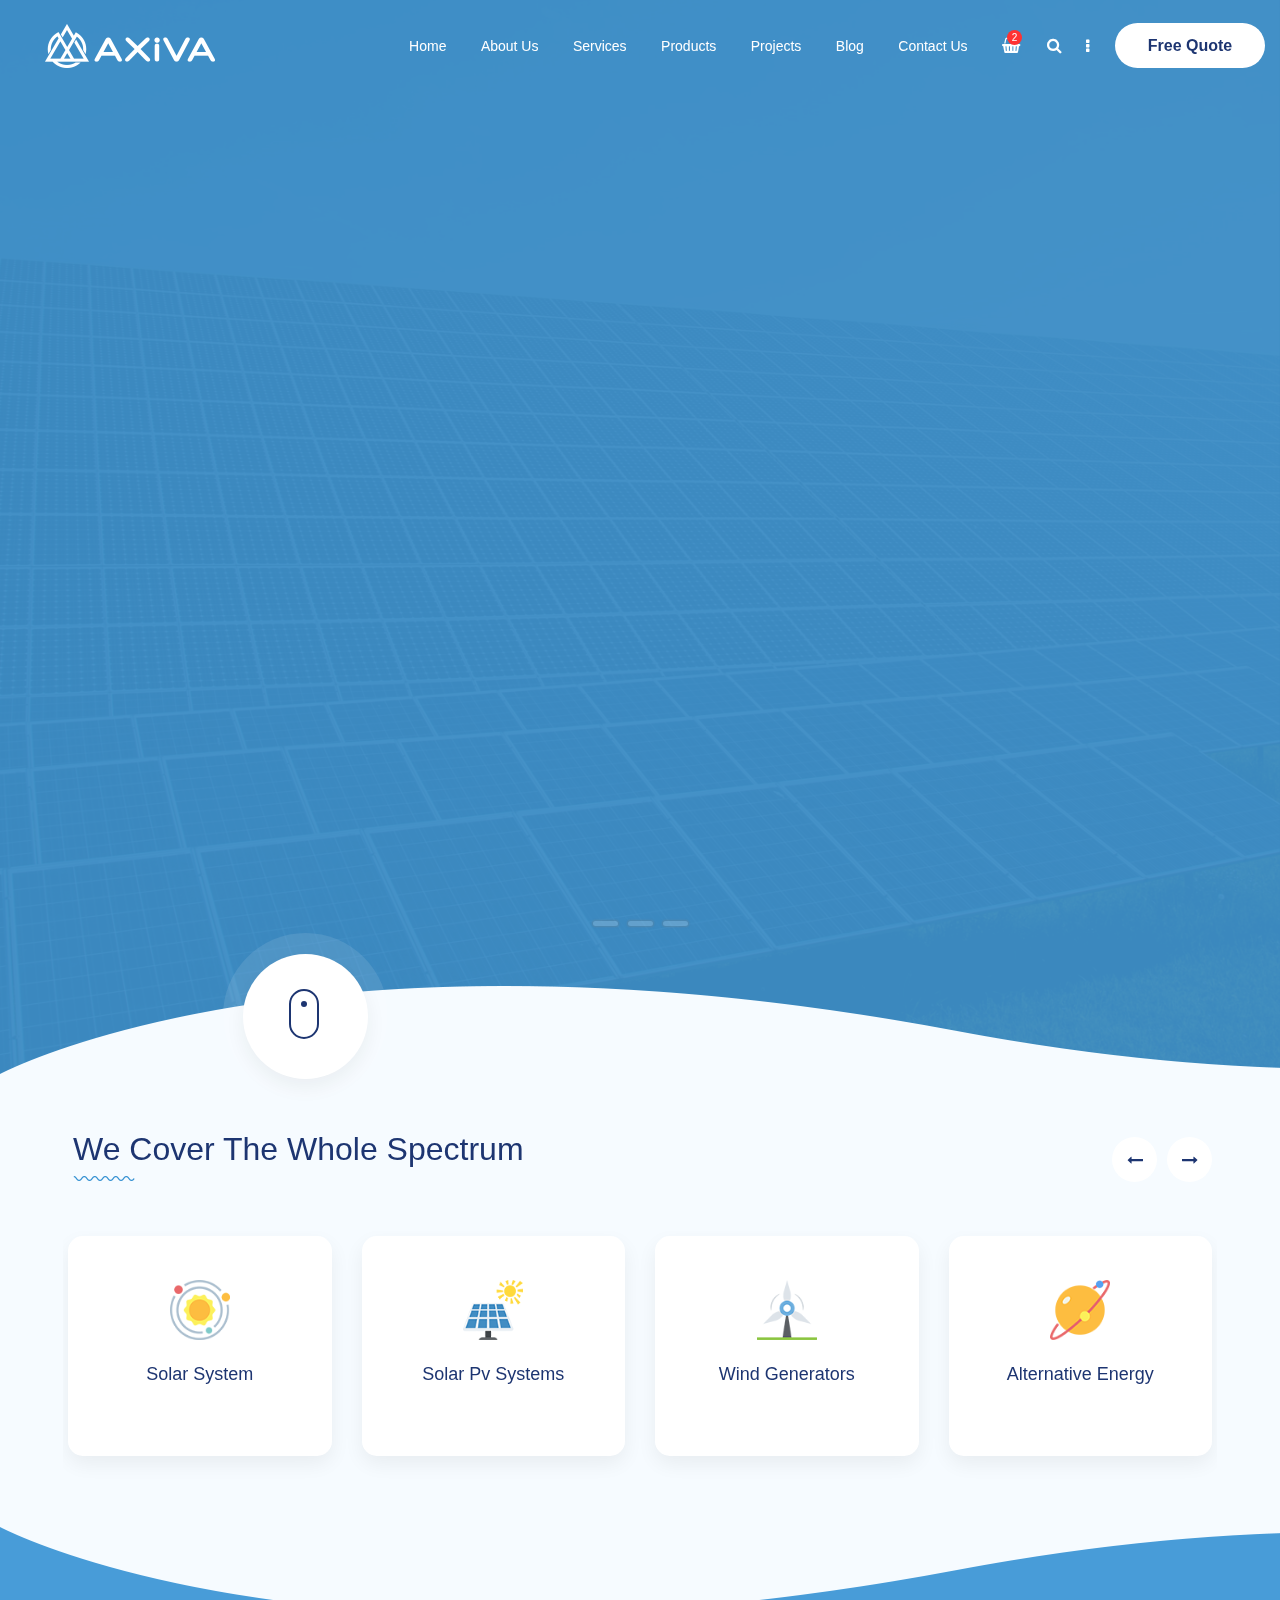
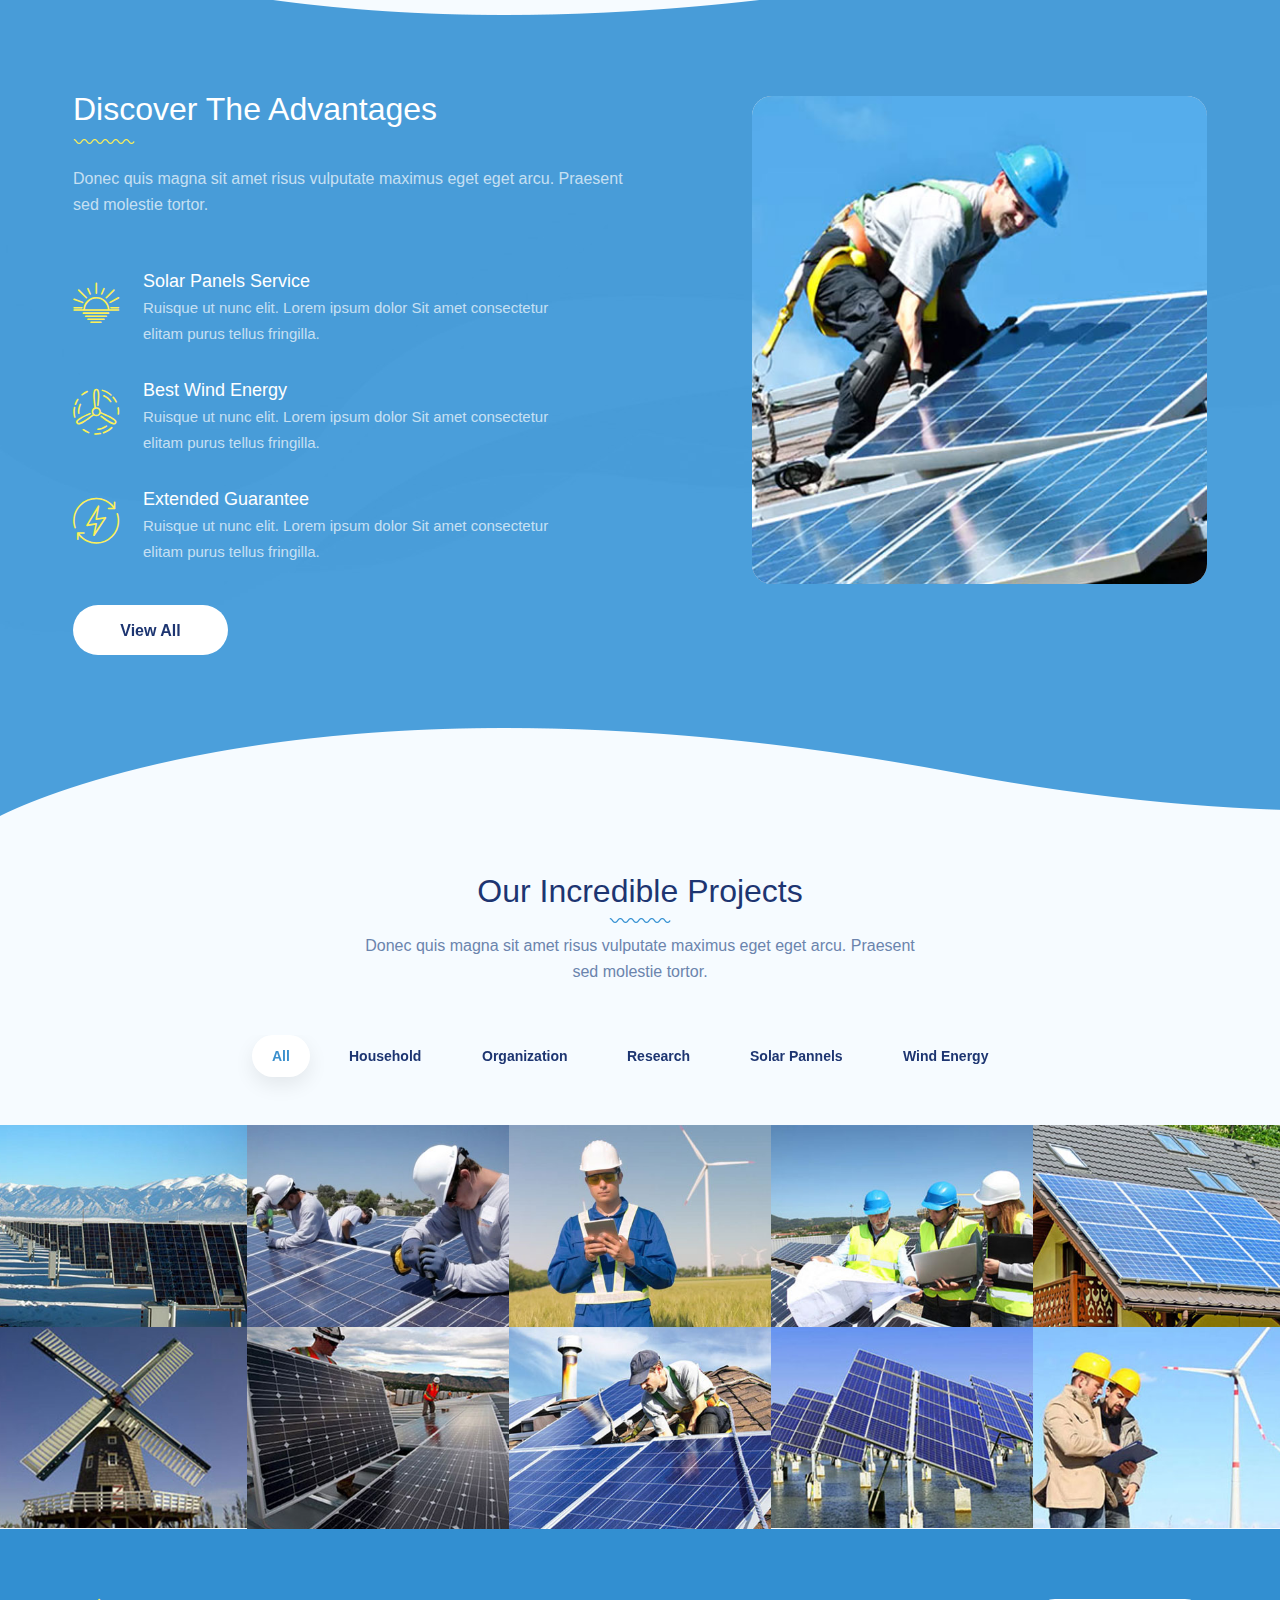
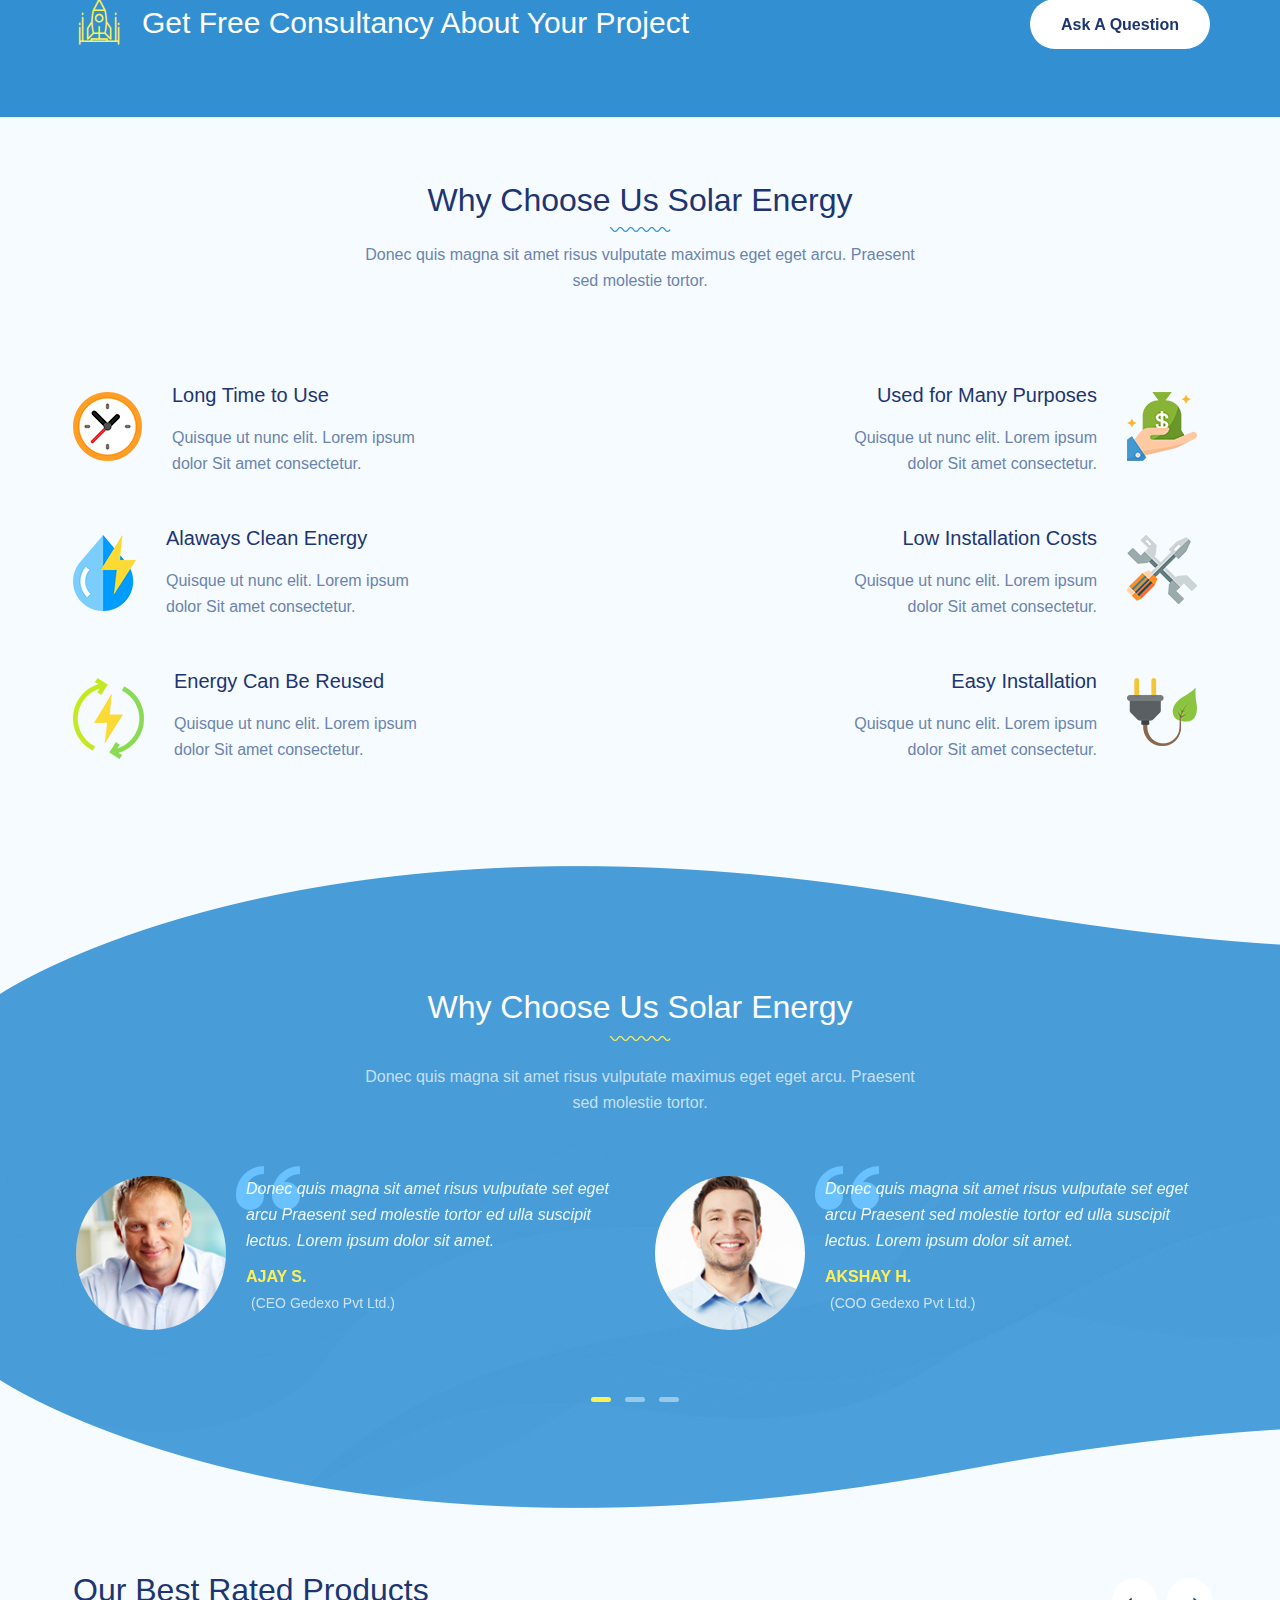
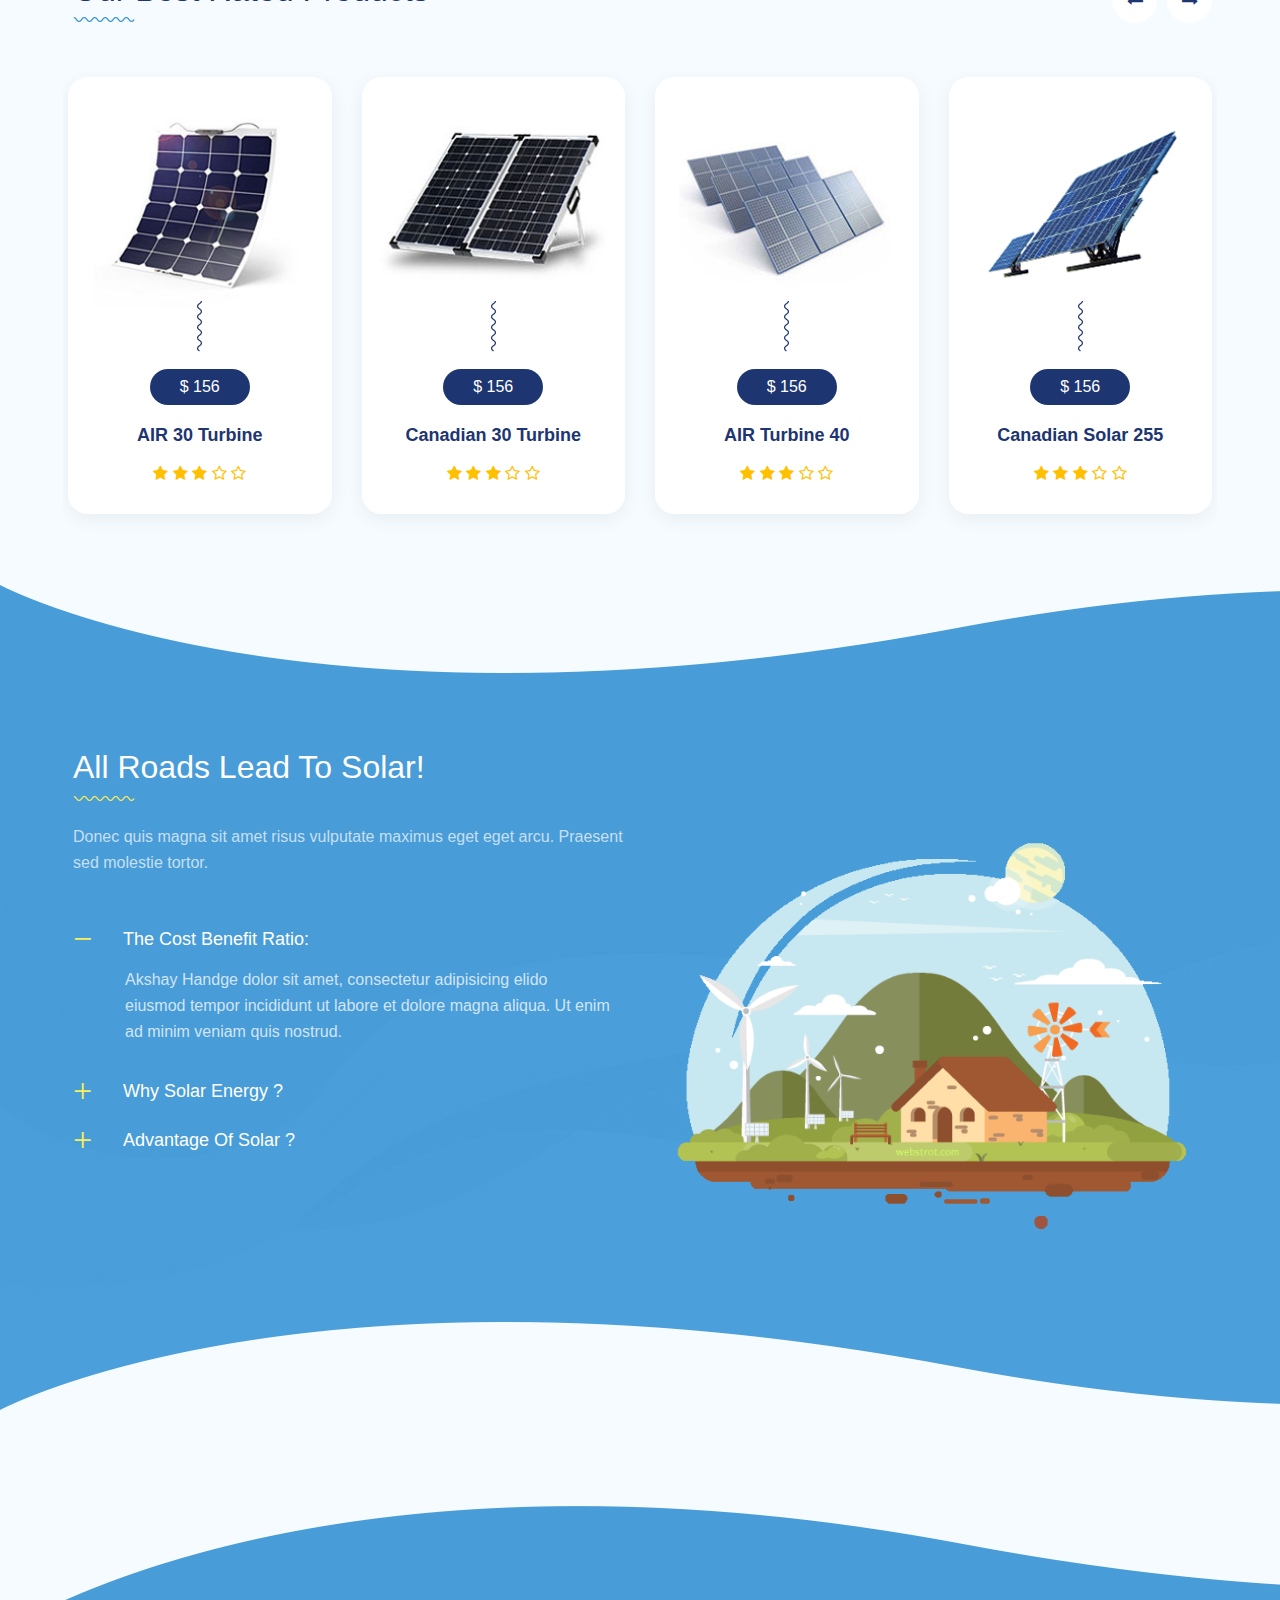
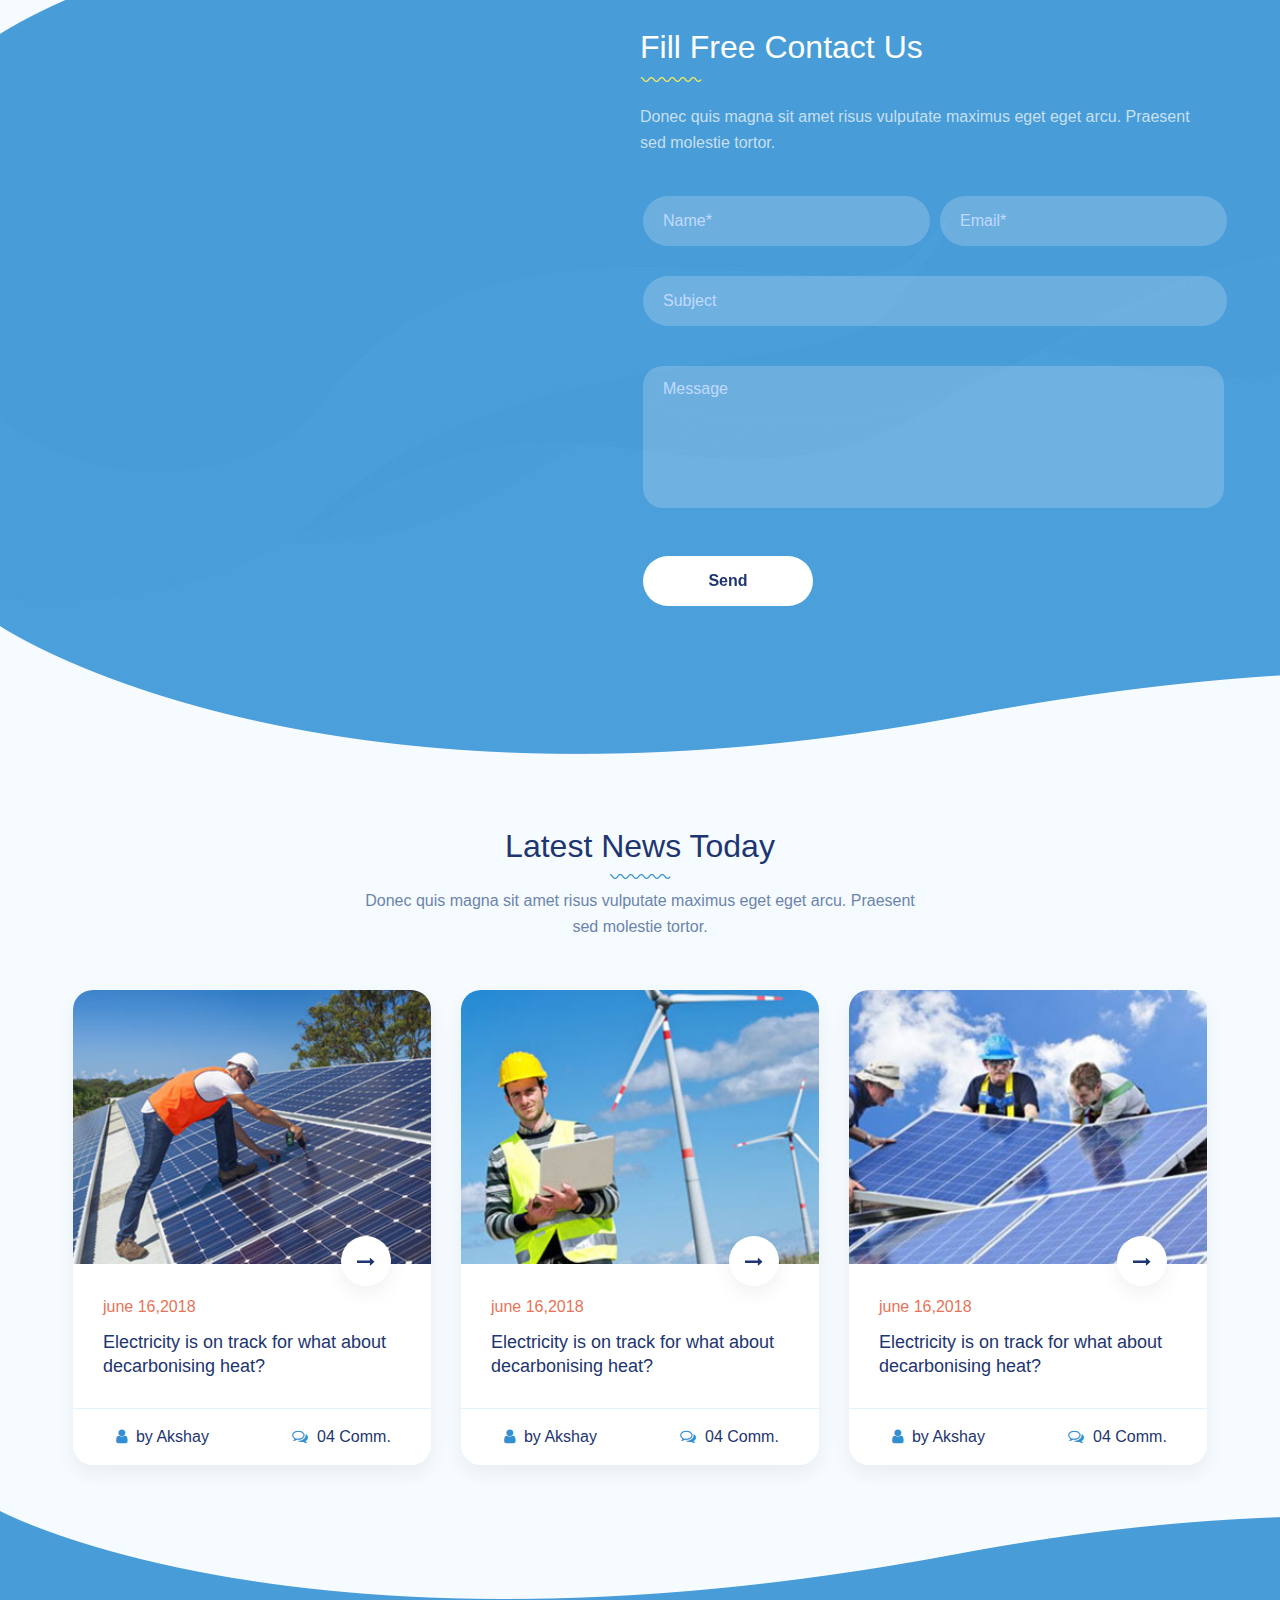
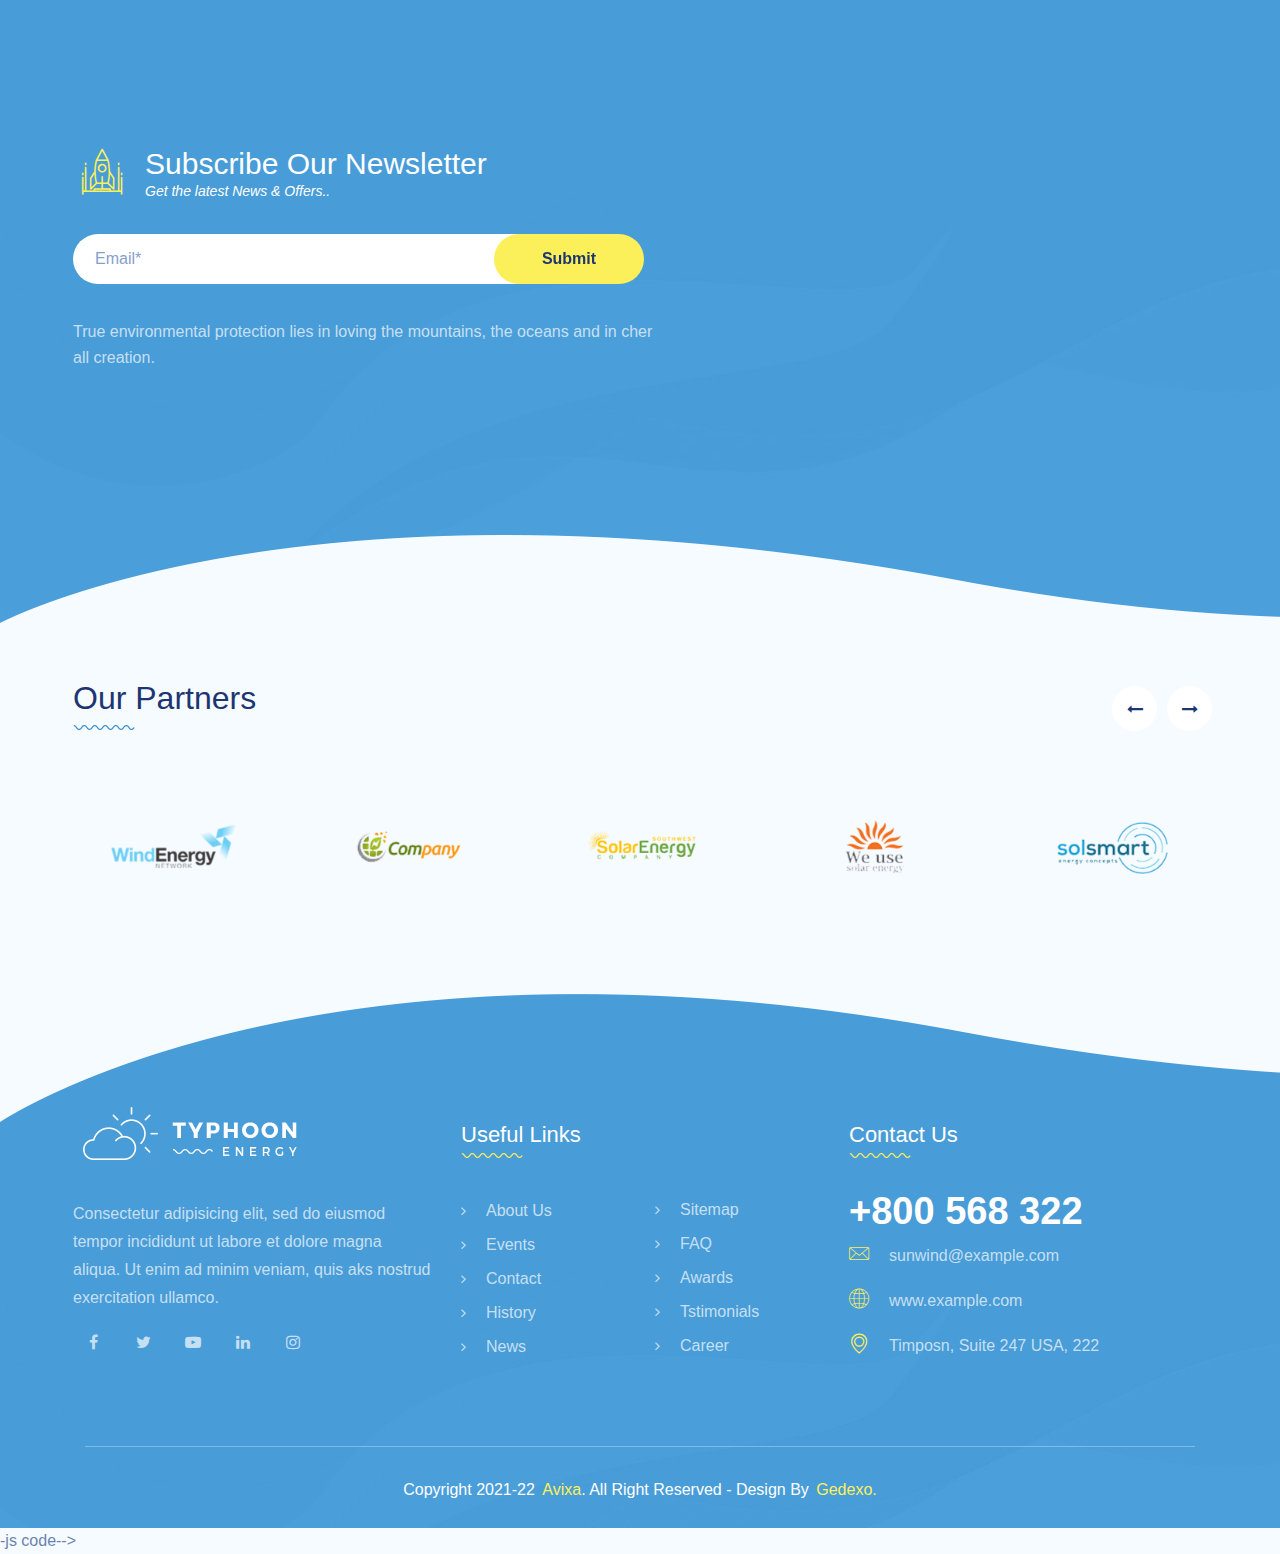
==== commit 88ee51dd: "2" ====
--- a/index.html
+++ b/index.html
@@ -1309,127 +1309,7 @@
     </div>
     <!-- sw leads section end-->
     <!-- sw pricing section start-->
-    <div class="sw_pricing_wrapper">
-        <div class="container">
-            <div class="row">
-                <div class="col-lg-6 col-md-12 col-xs-12 col-sm-12 col-lg-offset-3">
-                    <div class="sw_left_heading_wraper sw_center_heading_wrapper pd_0">
-                        <h1>Affordable Pricing Packages</h1>
-                        <img src="images/heading_line.png" alt="title">
-                        <p>Donec quis magna sit amet risus vulputate maximus eget eget arcu. Praesent sed molestie tortor. </p>
-                    </div>
-                </div>
-
-                <div class="pricing_box1_wrapper">
-                    <div class="box1_heading_wrapper box1_orange">
-
-                        <h1><sup>$</sup>75<span> / month</span></h1>
-                        <div class="jp_pricing_label_wrapper">
-
-                        </div>
-                    </div>
-
-                    <div class="price_box1_wrapper">
-                        <div class="disc_btn pricing_btn">
-                            <ul>
-                                <li>
-                                    <a href="#!" class="waves-effect waves-light waves-ripple">basic</a>
-                                </li>
-                            </ul>
-
-                        </div>
-
-                        <div class="pricing_btm_txt_wrapper txt_clr_oange">
-                            <div class="pricing_cont">
-                                <p>Battery Capacity 11 - 15 kWh</p>
-                                <ul>
-                                    <li> free service</li>
-                                    <li>ranted battery</li>
-                                    <li>free installation</li>
-                                    <li>24 hour support</li>
-
-                                </ul>
-                            </div>
-                        </div>
-
-                    </div>
-
-                </div>
-
-                <div class="pricing_box1_wrapper sw_pricing_box_transition">
-                    <div class="box1_heading_wrapper box1_blue">
-
-                        <h1><sup>$</sup>95<span> / month</span></h1>
-                        <div class="jp_pricing_label_wrapper jp_pricing_label_blue">
-
-                        </div>
-                    </div>
-                    <div class="price_box1_wrapper price_box1_wrapper_center">
-                        <div class="disc_btn pricing_btn">
-                            <ul>
-                                <li>
-                                    <a href="#!" class="waves-effect waves-light waves-ripple">business</a>
-                                </li>
-                            </ul>
-
-                        </div>
-
-                        <div class="pricing_btm_txt_wrapper txt_clr_blue">
-                            <div class="pricing_cont">
-                                <p>Battery Capacity 16 - 20 kWh</p>
-                                <ul>
-                                    <li> free service</li>
-                                    <li>ranted battery</li>
-                                    <li>free installation</li>
-                                    <li>24 hour support</li>
-
-                                </ul>
-                            </div>
-                        </div>
-
-                    </div>
-
-                </div>
-
-                <div class="pricing_box1_wrapper padder_btm_0">
-                    <div class="box1_heading_wrapper box1_green">
-
-                        <h1><sup>$</sup>125<span> / month</span></h1>
-                        <div class="jp_pricing_label_wrapper jp_pricing_label_green">
-
-                        </div>
-                    </div>
-
-                    <div class="price_box1_wrapper">
-                        <div class="disc_btn pricing_btn">
-                            <ul>
-                                <li>
-                                    <a href="#!" class="waves-effect waves-light waves-ripple">ultimate</a>
-                                </li>
-                            </ul>
-
-                        </div>
-
-                        <div class="pricing_btm_txt_wrapper txt_clr_green">
-                            <div class="pricing_cont">
-                                <p>Battery Capacity all kWh</p>
-                                <ul>
-                                    <li> free service</li>
-                                    <li>ranted battery</li>
-                                    <li>free installation</li>
-                                    <li>24 hour support</li>
-
-                                </ul>
-                            </div>
-                        </div>
-
-                    </div>
-
-                </div>
-
-            </div>
-        </div>
-    </div>
+
     <!-- sw pricing section end-->
     <!-- sw contact form section start-->
     <div class="sw_contact_form_wrapper sw_contact_form_padder">
